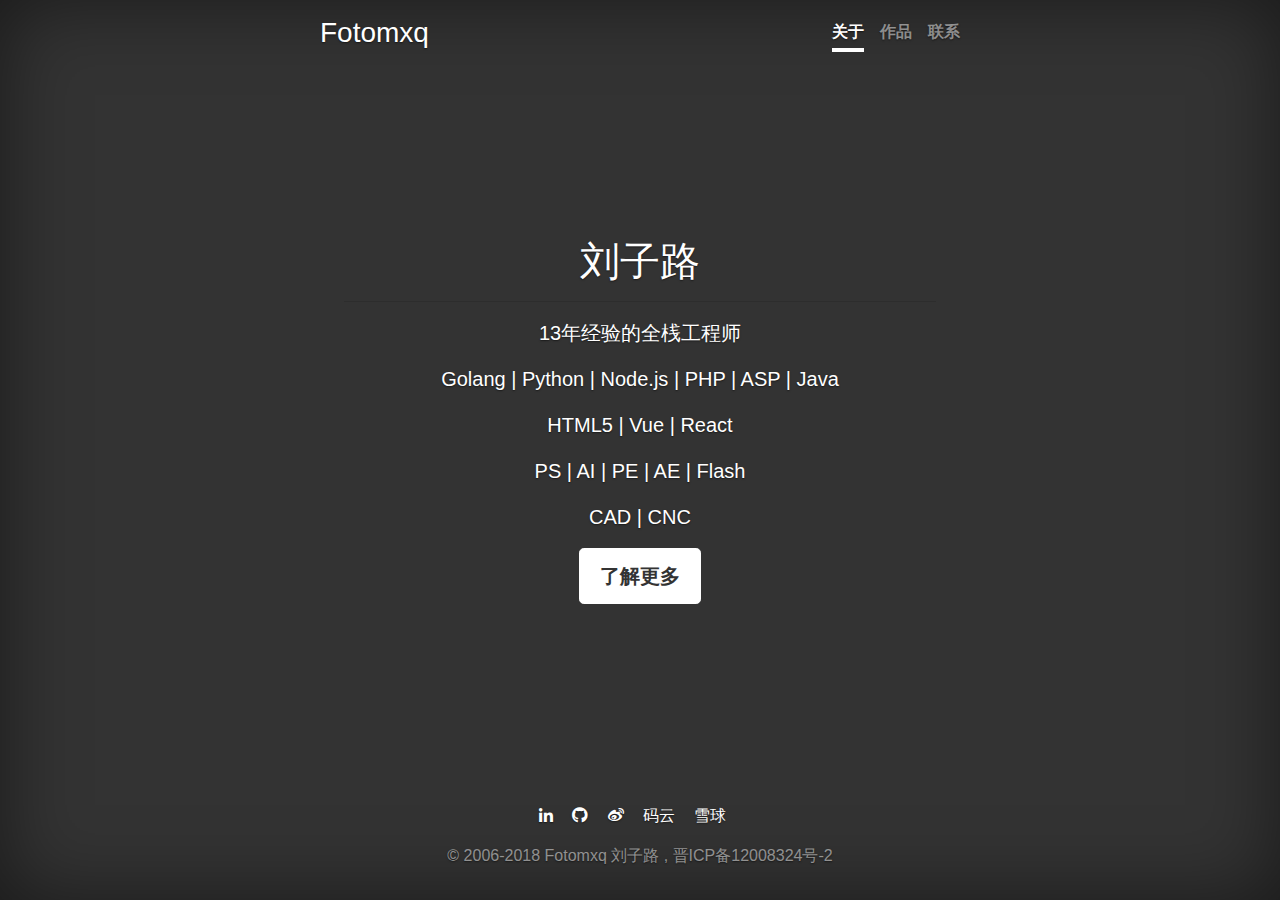
==== index.html @ d36438b3 "修正为新版本，去掉不必要的特效。" ====
<!doctype html>
<html lang="cn">

<head>
    <meta charset="utf-8">
    <meta name="viewport" content="width=device-width, initial-scale=1, shrink-to-fit=no">
    <meta name="description" content="13年经验 全桟工程师 技术 开发 golang python node php java html5 vue react ps pe cad cnc">
    <meta name="author" content="fotomxq liuzilu 刘子路">
    <link rel="icon" href="./assets/images/favicon.png">

    <title>Fotomxq</title>
    <link href="./assets/css/bootstrap.min.css" rel="stylesheet">
    <link href="./assets/vendor/fontawesome-5.3.1/css/all.min.css" rel="stylesheet">
    <link href="./assets/css/cover.css" rel="stylesheet">
</head>

<body class="text-center">

    <div class="cover-container d-flex w-100 h-100 p-3 mx-auto flex-column">
        <header class="masthead mb-auto">
            <div class="inner">
                <h3 class="masthead-brand">Fotomxq</h3>
                <nav class="nav nav-masthead justify-content-center">
                    <a class="nav-link active" href="index.html">关于</a>
                    <a class="nav-link" href="project.html">作品</a>
                    <a class="nav-link" href="contact.html">联系</a>
                </nav>
            </div>
        </header>

        <main role="main" class="inner cover">
            <h1 class="cover-heading">刘子路</h1>
            <hr>
            <p class="lead">13年经验的全桟工程师</p>
            <p class="lead">Golang | Python | Node.js | PHP | ASP | Java</p>
            <p class="lead">HTML5 | Vue | React</p>
            <p class="lead">PS | AI | PE | AE | Flash</p>
            <p class="lead">CAD | CNC</p>
            <p class="lead">
                <a href="project.html" class="btn btn-lg btn-secondary">了解更多</a>
            </p>
        </main>

        <footer class="mastfoot mt-auto">
            <div class="inner">
                <p>
                    <a href="http://www.linkedin.com/in/liuzilu/" target="_blank"><i class="fab fa-linkedin-in"></i> </a>
                    <a href="https://github.com/fotomxq" target="_blank"><i class="fab fa-github"></i></a>
                    <a href="http://blog.sina.com.cn/u/2947436261" target="_blank"><i class="fab fa-weibo"></i> </a>
                    <a href="https://gitee.com/fotomxq" target="_blank">码云</a>
                    <a href="https://xueqiu.com/u/2807504733" target="_blank">雪球 </a>
                </p>
                <p>&copy; 2006-2018 Fotomxq 刘子路 , 晋ICP备12008324号-2</p>
            </div>
        </footer>
    </div>

    <script src="./assets/vendor/jquery/jquery-3.3.1.slim.min.js"></script>
    <script src="./assets/js/bootstrap.min.js"></script>

    <script>
    </script>
</body>

</html>
---- assets/vendor/fontawesome-5.3.1/css/all.min.css ----
/*!
 * Font Awesome Free 5.3.1 by @fontawesome - https://fontawesome.com
 * License - https://fontawesome.com/license/free (Icons: CC BY 4.0, Fonts: SIL OFL 1.1, Code: MIT License)
 */
.fa,.fab,.fal,.far,.fas{-moz-osx-font-smoothing:grayscale;-webkit-font-smoothing:antialiased;display:inline-block;font-style:normal;font-variant:normal;text-rendering:auto;line-height:1}.fa-lg{font-size:1.33333em;line-height:.75em;vertical-align:-.0667em}.fa-xs{font-size:.75em}.fa-sm{font-size:.875em}.fa-1x{font-size:1em}.fa-2x{font-size:2em}.fa-3x{font-size:3em}.fa-4x{font-size:4em}.fa-5x{font-size:5em}.fa-6x{font-size:6em}.fa-7x{font-size:7em}.fa-8x{font-size:8em}.fa-9x{font-size:9em}.fa-10x{font-size:10em}.fa-fw{text-align:center;width:1.25em}.fa-ul{list-style-type:none;margin-left:2.5em;padding-left:0}.fa-ul>li{position:relative}.fa-li{left:-2em;position:absolute;text-align:center;width:2em;line-height:inherit}.fa-border{border:.08em solid #eee;border-radius:.1em;padding:.2em .25em .15em}.fa-pull-left{float:left}.fa-pull-right{float:right}.fa.fa-pull-left,.fab.fa-pull-left,.fal.fa-pull-left,.far.fa-pull-left,.fas.fa-pull-left{margin-right:.3em}.fa.fa-pull-right,.fab.fa-pull-right,.fal.fa-pull-right,.far.fa-pull-right,.fas.fa-pull-right{margin-left:.3em}.fa-spin{animation:fa-spin 2s infinite linear}.fa-pulse{animation:fa-spin 1s infinite steps(8)}@keyframes fa-spin{0%{transform:rotate(0deg)}to{transform:rotate(1turn)}}.fa-rotate-90{-ms-filter:"progid:DXImageTransform.Microsoft.BasicImage(rotation=1)";transform:rotate(90deg)}.fa-rotate-180{-ms-filter:"progid:DXImageTransform.Microsoft.BasicImage(rotation=2)";transform:rotate(180deg)}.fa-rotate-270{-ms-filter:"progid:DXImageTransform.Microsoft.BasicImage(rotation=3)";transform:rotate(270deg)}.fa-flip-horizontal{-ms-filter:"progid:DXImageTransform.Microsoft.BasicImage(rotation=0, mirror=1)";transform:scaleX(-1)}.fa-flip-vertical{transform:scaleY(-1)}.fa-flip-horizontal.fa-flip-vertical,.fa-flip-vertical{-ms-filter:"progid:DXImageTransform.Microsoft.BasicImage(rotation=2, mirror=1)"}.fa-flip-horizontal.fa-flip-vertical{transform:scale(-1)}:root .fa-flip-horizontal,:root .fa-flip-vertical,:root .fa-rotate-90,:root .fa-rotate-180,:root .fa-rotate-270{-webkit-filter:none;filter:none}.fa-stack{display:inline-block;height:2em;line-height:2em;position:relative;vertical-align:middle;width:2em}.fa-stack-1x,.fa-stack-2x{left:0;position:absolute;text-align:center;width:100%}.fa-stack-1x{line-height:inherit}.fa-stack-2x{font-size:2em}.fa-inverse{color:#fff}.fa-500px:before{content:"\f26e"}.fa-accessible-icon:before{content:"\f368"}.fa-accusoft:before{content:"\f369"}.fa-ad:before{content:"\f641"}.fa-address-book:before{content:"\f2b9"}.fa-address-card:before{content:"\f2bb"}.fa-adjust:before{content:"\f042"}.fa-adn:before{content:"\f170"}.fa-adversal:before{content:"\f36a"}.fa-affiliatetheme:before{content:"\f36b"}.fa-air-freshener:before{content:"\f5d0"}.fa-algolia:before{content:"\f36c"}.fa-align-center:before{content:"\f037"}.fa-align-justify:before{content:"\f039"}.fa-align-left:before{content:"\f036"}.fa-align-right:before{content:"\f038"}.fa-alipay:before{content:"\f642"}.fa-allergies:before{content:"\f461"}.fa-amazon:before{content:"\f270"}.fa-amazon-pay:before{content:"\f42c"}.fa-ambulance:before{content:"\f0f9"}.fa-american-sign-language-interpreting:before{content:"\f2a3"}.fa-amilia:before{content:"\f36d"}.fa-anchor:before{content:"\f13d"}.fa-android:before{content:"\f17b"}.fa-angellist:before{content:"\f209"}.fa-angle-double-down:before{content:"\f103"}.fa-angle-double-left:before{content:"\f100"}.fa-angle-double-right:before{content:"\f101"}.fa-angle-double-up:before{content:"\f102"}.fa-angle-down:before{content:"\f107"}.fa-angle-left:before{content:"\f104"}.fa-angle-right:before{content:"\f105"}.fa-angle-up:before{content:"\f106"}.fa-angry:before{content:"\f556"}.fa-angrycreative:before{content:"\f36e"}.fa-angular:before{content:"\f420"}.fa-ankh:before{content:"\f644"}.fa-app-store:before{content:"\f36f"}.fa-app-store-ios:before{content:"\f370"}.fa-apper:before{content:"\f371"}.fa-apple:before{content:"\f179"}.fa-apple-alt:before{content:"\f5d1"}.fa-apple-pay:before{content:"\f415"}.fa-archive:before{content:"\f187"}.fa-archway:before{content:"\f557"}.fa-arrow-alt-circle-down:before{content:"\f358"}.fa-arrow-alt-circle-left:before{content:"\f359"}.fa-arrow-alt-circle-right:before{content:"\f35a"}.fa-arrow-alt-circle-up:before{content:"\f35b"}.fa-arrow-circle-down:before{content:"\f0ab"}.fa-arrow-circle-left:before{content:"\f0a8"}.fa-arrow-circle-right:before{content:"\f0a9"}.fa-arrow-circle-up:before{content:"\f0aa"}.fa-arrow-down:before{content:"\f063"}.fa-arrow-left:before{content:"\f060"}.fa-arrow-right:before{content:"\f061"}.fa-arrow-up:before{content:"\f062"}.fa-arrows-alt:before{content:"\f0b2"}.fa-arrows-alt-h:before{content:"\f337"}.fa-arrows-alt-v:before{content:"\f338"}.fa-assistive-listening-systems:before{content:"\f2a2"}.fa-asterisk:before{content:"\f069"}.fa-asymmetrik:before{content:"\f372"}.fa-at:before{content:"\f1fa"}.fa-atlas:before{content:"\f558"}.fa-atom:before{content:"\f5d2"}.fa-audible:before{content:"\f373"}.fa-audio-description:before{content:"\f29e"}.fa-autoprefixer:before{content:"\f41c"}.fa-avianex:before{content:"\f374"}.fa-aviato:before{content:"\f421"}.fa-award:before{content:"\f559"}.fa-aws:before{content:"\f375"}.fa-backspace:before{content:"\f55a"}.fa-backward:before{content:"\f04a"}.fa-balance-scale:before{content:"\f24e"}.fa-ban:before{content:"\f05e"}.fa-band-aid:before{content:"\f462"}.fa-bandcamp:before{content:"\f2d5"}.fa-barcode:before{content:"\f02a"}.fa-bars:before{content:"\f0c9"}.fa-baseball-ball:before{content:"\f433"}.fa-basketball-ball:before{content:"\f434"}.fa-bath:before{content:"\f2cd"}.fa-battery-empty:before{content:"\f244"}.fa-battery-full:before{content:"\f240"}.fa-battery-half:before{content:"\f242"}.fa-battery-quarter:before{content:"\f243"}.fa-battery-three-quarters:before{content:"\f241"}.fa-bed:before{content:"\f236"}.fa-beer:before{content:"\f0fc"}.fa-behance:before{content:"\f1b4"}.fa-behance-square:before{content:"\f1b5"}.fa-bell:before{content:"\f0f3"}.fa-bell-slash:before{content:"\f1f6"}.fa-bezier-curve:before{content:"\f55b"}.fa-bible:before{content:"\f647"}.fa-bicycle:before{content:"\f206"}.fa-bimobject:before{content:"\f378"}.fa-binoculars:before{content:"\f1e5"}.fa-birthday-cake:before{content:"\f1fd"}.fa-bitbucket:before{content:"\f171"}.fa-bitcoin:before{content:"\f379"}.fa-bity:before{content:"\f37a"}.fa-black-tie:before{content:"\f27e"}.fa-blackberry:before{content:"\f37b"}.fa-blender:before{content:"\f517"}.fa-blind:before{content:"\f29d"}.fa-blogger:before{content:"\f37c"}.fa-blogger-b:before{content:"\f37d"}.fa-bluetooth:before{content:"\f293"}.fa-bluetooth-b:before{content:"\f294"}.fa-bold:before{content:"\f032"}.fa-bolt:before{content:"\f0e7"}.fa-bomb:before{content:"\f1e2"}.fa-bone:before{content:"\f5d7"}.fa-bong:before{content:"\f55c"}.fa-book:before{content:"\f02d"}.fa-book-open:before{content:"\f518"}.fa-book-reader:before{content:"\f5da"}.fa-bookmark:before{content:"\f02e"}.fa-bowling-ball:before{content:"\f436"}.fa-box:before{content:"\f466"}.fa-box-open:before{content:"\f49e"}.fa-boxes:before{content:"\f468"}.fa-braille:before{content:"\f2a1"}.fa-brain:before{content:"\f5dc"}.fa-briefcase:before{content:"\f0b1"}.fa-briefcase-medical:before{content:"\f469"}.fa-broadcast-tower:before{content:"\f519"}.fa-broom:before{content:"\f51a"}.fa-brush:before{content:"\f55d"}.fa-btc:before{content:"\f15a"}.fa-bug:before{content:"\f188"}.fa-building:before{content:"\f1ad"}.fa-bullhorn:before{content:"\f0a1"}.fa-bullseye:before{content:"\f140"}.fa-burn:before{content:"\f46a"}.fa-buromobelexperte:before{content:"\f37f"}.fa-bus:before{content:"\f207"}.fa-bus-alt:before{content:"\f55e"}.fa-business-time:before{content:"\f64a"}.fa-buysellads:before{content:"\f20d"}.fa-calculator:before{content:"\f1ec"}.fa-calendar:before{content:"\f133"}.fa-calendar-alt:before{content:"\f073"}.fa-calendar-check:before{content:"\f274"}.fa-calendar-minus:before{content:"\f272"}.fa-calendar-plus:before{content:"\f271"}.fa-calendar-times:before{content:"\f273"}.fa-camera:before{content:"\f030"}.fa-camera-retro:before{content:"\f083"}.fa-cannabis:before{content:"\f55f"}.fa-capsules:before{content:"\f46b"}.fa-car:before{content:"\f1b9"}.fa-car-alt:before{content:"\f5de"}.fa-car-battery:before{content:"\f5df"}.fa-car-crash:before{content:"\f5e1"}.fa-car-side:before{content:"\f5e4"}.fa-caret-down:before{content:"\f0d7"}.fa-caret-left:before{content:"\f0d9"}.fa-caret-right:before{content:"\f0da"}.fa-caret-square-down:before{content:"\f150"}.fa-caret-square-left:before{content:"\f191"}.fa-caret-square-right:before{content:"\f152"}.fa-caret-square-up:before{content:"\f151"}.fa-caret-up:before{content:"\f0d8"}.fa-cart-arrow-down:before{content:"\f218"}.fa-cart-plus:before{content:"\f217"}.fa-cc-amazon-pay:before{content:"\f42d"}.fa-cc-amex:before{content:"\f1f3"}.fa-cc-apple-pay:before{content:"\f416"}.fa-cc-diners-club:before{content:"\f24c"}.fa-cc-discover:before{content:"\f1f2"}.fa-cc-jcb:before{content:"\f24b"}.fa-cc-mastercard:before{content:"\f1f1"}.fa-cc-paypal:before{content:"\f1f4"}.fa-cc-stripe:before{content:"\f1f5"}.fa-cc-visa:before{content:"\f1f0"}.fa-centercode:before{content:"\f380"}.fa-certificate:before{content:"\f0a3"}.fa-chalkboard:before{content:"\f51b"}.fa-chalkboard-teacher:before{content:"\f51c"}.fa-charging-station:before{content:"\f5e7"}.fa-chart-area:before{content:"\f1fe"}.fa-chart-bar:before{content:"\f080"}.fa-chart-line:before{content:"\f201"}.fa-chart-pie:before{content:"\f200"}.fa-check:before{content:"\f00c"}.fa-check-circle:before{content:"\f058"}.fa-check-double:before{content:"\f560"}.fa-check-square:before{content:"\f14a"}.fa-chess:before{content:"\f439"}.fa-chess-bishop:before{content:"\f43a"}.fa-chess-board:before{content:"\f43c"}.fa-chess-king:before{content:"\f43f"}.fa-chess-knight:before{content:"\f441"}.fa-chess-pawn:before{content:"\f443"}.fa-chess-queen:before{content:"\f445"}.fa-chess-rook:before{content:"\f447"}.fa-chevron-circle-down:before{content:"\f13a"}.fa-chevron-circle-left:before{content:"\f137"}.fa-chevron-circle-right:before{content:"\f138"}.fa-chevron-circle-up:before{content:"\f139"}.fa-chevron-down:before{content:"\f078"}.fa-chevron-left:before{content:"\f053"}.fa-chevron-right:before{content:"\f054"}.fa-chevron-up:before{content:"\f077"}.fa-child:before{content:"\f1ae"}.fa-chrome:before{content:"\f268"}.fa-church:before{content:"\f51d"}.fa-circle:before{content:"\f111"}.fa-circle-notch:before{content:"\f1ce"}.fa-city:before{content:"\f64f"}.fa-clipboard:before{content:"\f328"}.fa-clipboard-check:before{content:"\f46c"}.fa-clipboard-list:before{content:"\f46d"}.fa-clock:before{content:"\f017"}.fa-clone:before{content:"\f24d"}.fa-closed-captioning:before{content:"\f20a"}.fa-cloud:before{content:"\f0c2"}.fa-cloud-download-alt:before{content:"\f381"}.fa-cloud-upload-alt:before{content:"\f382"}.fa-cloudscale:before{content:"\f383"}.fa-cloudsmith:before{content:"\f384"}.fa-cloudversify:before{content:"\f385"}.fa-cocktail:before{content:"\f561"}.fa-code:before{content:"\f121"}.fa-code-branch:before{content:"\f126"}.fa-codepen:before{content:"\f1cb"}.fa-codiepie:before{content:"\f284"}.fa-coffee:before{content:"\f0f4"}.fa-cog:before{content:"\f013"}.fa-cogs:before{content:"\f085"}.fa-coins:before{content:"\f51e"}.fa-columns:before{content:"\f0db"}.fa-comment:before{content:"\f075"}.fa-comment-alt:before{content:"\f27a"}.fa-comment-dollar:before{content:"\f651"}.fa-comment-dots:before{content:"\f4ad"}.fa-comment-slash:before{content:"\f4b3"}.fa-comments:before{content:"\f086"}.fa-comments-dollar:before{content:"\f653"}.fa-compact-disc:before{content:"\f51f"}.fa-compass:before{content:"\f14e"}.fa-compress:before{content:"\f066"}.fa-concierge-bell:before{content:"\f562"}.fa-connectdevelop:before{content:"\f20e"}.fa-contao:before{content:"\f26d"}.fa-cookie:before{content:"\f563"}.fa-cookie-bite:before{content:"\f564"}.fa-copy:before{content:"\f0c5"}.fa-copyright:before{content:"\f1f9"}.fa-couch:before{content:"\f4b8"}.fa-cpanel:before{content:"\f388"}.fa-creative-commons:before{content:"\f25e"}.fa-creative-commons-by:before{content:"\f4e7"}.fa-creative-commons-nc:before{content:"\f4e8"}.fa-creative-commons-nc-eu:before{content:"\f4e9"}.fa-creative-commons-nc-jp:before{content:"\f4ea"}.fa-creative-commons-nd:before{content:"\f4eb"}.fa-creative-commons-pd:before{content:"\f4ec"}.fa-creative-commons-pd-alt:before{content:"\f4ed"}.fa-creative-commons-remix:before{content:"\f4ee"}.fa-creative-commons-sa:before{content:"\f4ef"}.fa-creative-commons-sampling:before{content:"\f4f0"}.fa-creative-commons-sampling-plus:before{content:"\f4f1"}.fa-creative-commons-share:before{content:"\f4f2"}.fa-credit-card:before{content:"\f09d"}.fa-crop:before{content:"\f125"}.fa-crop-alt:before{content:"\f565"}.fa-cross:before{content:"\f654"}.fa-crosshairs:before{content:"\f05b"}.fa-crow:before{content:"\f520"}.fa-crown:before{content:"\f521"}.fa-css3:before{content:"\f13c"}.fa-css3-alt:before{content:"\f38b"}.fa-cube:before{content:"\f1b2"}.fa-cubes:before{content:"\f1b3"}.fa-cut:before{content:"\f0c4"}.fa-cuttlefish:before{content:"\f38c"}.fa-d-and-d:before{content:"\f38d"}.fa-dashcube:before{content:"\f210"}.fa-database:before{content:"\f1c0"}.fa-deaf:before{content:"\f2a4"}.fa-delicious:before{content:"\f1a5"}.fa-deploydog:before{content:"\f38e"}.fa-deskpro:before{content:"\f38f"}.fa-desktop:before{content:"\f108"}.fa-deviantart:before{content:"\f1bd"}.fa-dharmachakra:before{content:"\f655"}.fa-diagnoses:before{content:"\f470"}.fa-dice:before{content:"\f522"}.fa-dice-five:before{content:"\f523"}.fa-dice-four:before{content:"\f524"}.fa-dice-one:before{content:"\f525"}.fa-dice-six:before{content:"\f526"}.fa-dice-three:before{content:"\f527"}.fa-dice-two:before{content:"\f528"}.fa-digg:before{content:"\f1a6"}.fa-digital-ocean:before{content:"\f391"}.fa-digital-tachograph:before{content:"\f566"}.fa-directions:before{content:"\f5eb"}.fa-discord:before{content:"\f392"}.fa-discourse:before{content:"\f393"}.fa-divide:before{content:"\f529"}.fa-dizzy:before{content:"\f567"}.fa-dna:before{content:"\f471"}.fa-dochub:before{content:"\f394"}.fa-docker:before{content:"\f395"}.fa-dollar-sign:before{content:"\f155"}.fa-dolly:before{content:"\f472"}.fa-dolly-flatbed:before{content:"\f474"}.fa-donate:before{content:"\f4b9"}.fa-door-closed:before{content:"\f52a"}.fa-door-open:before{content:"\f52b"}.fa-dot-circle:before{content:"\f192"}.fa-dove:before{content:"\f4ba"}.fa-download:before{content:"\f019"}.fa-draft2digital:before{content:"\f396"}.fa-drafting-compass:before{content:"\f568"}.fa-draw-polygon:before{content:"\f5ee"}.fa-dribbble:before{content:"\f17d"}.fa-dribbble-square:before{content:"\f397"}.fa-dropbox:before{content:"\f16b"}.fa-drum:before{content:"\f569"}.fa-drum-steelpan:before{content:"\f56a"}.fa-drupal:before{content:"\f1a9"}.fa-dumbbell:before{content:"\f44b"}.fa-dyalog:before{content:"\f399"}.fa-earlybirds:before{content:"\f39a"}.fa-ebay:before{content:"\f4f4"}.fa-edge:before{content:"\f282"}.fa-edit:before{content:"\f044"}.fa-eject:before{content:"\f052"}.fa-elementor:before{content:"\f430"}.fa-ellipsis-h:before{content:"\f141"}.fa-ellipsis-v:before{content:"\f142"}.fa-ello:before{content:"\f5f1"}.fa-ember:before{content:"\f423"}.fa-empire:before{content:"\f1d1"}.fa-envelope:before{content:"\f0e0"}.fa-envelope-open:before{content:"\f2b6"}.fa-envelope-open-text:before{content:"\f658"}.fa-envelope-square:before{content:"\f199"}.fa-envira:before{content:"\f299"}.fa-equals:before{content:"\f52c"}.fa-eraser:before{content:"\f12d"}.fa-erlang:before{content:"\f39d"}.fa-ethereum:before{content:"\f42e"}.fa-etsy:before{content:"\f2d7"}.fa-euro-sign:before{content:"\f153"}.fa-exchange-alt:before{content:"\f362"}.fa-exclamation:before{content:"\f12a"}.fa-exclamation-circle:before{content:"\f06a"}.fa-exclamation-triangle:before{content:"\f071"}.fa-expand:before{content:"\f065"}.fa-expand-arrows-alt:before{content:"\f31e"}.fa-expeditedssl:before{content:"\f23e"}.fa-external-link-alt:before{content:"\f35d"}.fa-external-link-square-alt:before{content:"\f360"}.fa-eye:before{content:"\f06e"}.fa-eye-dropper:before{content:"\f1fb"}.fa-eye-slash:before{content:"\f070"}.fa-facebook:before{content:"\f09a"}.fa-facebook-f:before{content:"\f39e"}.fa-facebook-messenger:before{content:"\f39f"}.fa-facebook-square:before{content:"\f082"}.fa-fast-backward:before{content:"\f049"}.fa-fast-forward:before{content:"\f050"}.fa-fax:before{content:"\f1ac"}.fa-feather:before{content:"\f52d"}.fa-feather-alt:before{content:"\f56b"}.fa-female:before{content:"\f182"}.fa-fighter-jet:before{content:"\f0fb"}.fa-file:before{content:"\f15b"}.fa-file-alt:before{content:"\f15c"}.fa-file-archive:before{content:"\f1c6"}.fa-file-audio:before{content:"\f1c7"}.fa-file-code:before{content:"\f1c9"}.fa-file-contract:before{content:"\f56c"}.fa-file-download:before{content:"\f56d"}.fa-file-excel:before{content:"\f1c3"}.fa-file-export:before{content:"\f56e"}.fa-file-image:before{content:"\f1c5"}.fa-file-import:before{content:"\f56f"}.fa-file-invoice:before{content:"\f570"}.fa-file-invoice-dollar:before{content:"\f571"}.fa-file-medical:before{content:"\f477"}.fa-file-medical-alt:before{content:"\f478"}.fa-file-pdf:before{content:"\f1c1"}.fa-file-powerpoint:before{content:"\f1c4"}.fa-file-prescription:before{content:"\f572"}.fa-file-signature:before{content:"\f573"}.fa-file-upload:before{content:"\f574"}.fa-file-video:before{content:"\f1c8"}.fa-file-word:before{content:"\f1c2"}.fa-fill:before{content:"\f575"}.fa-fill-drip:before{content:"\f576"}.fa-film:before{content:"\f008"}.fa-filter:before{content:"\f0b0"}.fa-fingerprint:before{content:"\f577"}.fa-fire:before{content:"\f06d"}.fa-fire-extinguisher:before{content:"\f134"}.fa-firefox:before{content:"\f269"}.fa-first-aid:before{content:"\f479"}.fa-first-order:before{content:"\f2b0"}.fa-first-order-alt:before{content:"\f50a"}.fa-firstdraft:before{content:"\f3a1"}.fa-fish:before{content:"\f578"}.fa-flag:before{content:"\f024"}.fa-flag-checkered:before{content:"\f11e"}.fa-flask:before{content:"\f0c3"}.fa-flickr:before{content:"\f16e"}.fa-flipboard:before{content:"\f44d"}.fa-flushed:before{content:"\f579"}.fa-fly:before{content:"\f417"}.fa-folder:before{content:"\f07b"}.fa-folder-minus:before{content:"\f65d"}.fa-folder-open:before{content:"\f07c"}.fa-folder-plus:before{content:"\f65e"}.fa-font:before{content:"\f031"}.fa-font-awesome:before{content:"\f2b4"}.fa-font-awesome-alt:before{content:"\f35c"}.fa-font-awesome-flag:before{content:"\f425"}.fa-font-awesome-logo-full:before{content:"\f4e6"}.fa-fonticons:before{content:"\f280"}.fa-fonticons-fi:before{content:"\f3a2"}.fa-football-ball:before{content:"\f44e"}.fa-fort-awesome:before{content:"\f286"}.fa-fort-awesome-alt:before{content:"\f3a3"}.fa-forumbee:before{content:"\f211"}.fa-forward:before{content:"\f04e"}.fa-foursquare:before{content:"\f180"}.fa-free-code-camp:before{content:"\f2c5"}.fa-freebsd:before{content:"\f3a4"}.fa-frog:before{content:"\f52e"}.fa-frown:before{content:"\f119"}.fa-frown-open:before{content:"\f57a"}.fa-fulcrum:before{content:"\f50b"}.fa-funnel-dollar:before{content:"\f662"}.fa-futbol:before{content:"\f1e3"}.fa-galactic-republic:before{content:"\f50c"}.fa-galactic-senate:before{content:"\f50d"}.fa-gamepad:before{content:"\f11b"}.fa-gas-pump:before{content:"\f52f"}.fa-gavel:before{content:"\f0e3"}.fa-gem:before{content:"\f3a5"}.fa-genderless:before{content:"\f22d"}.fa-get-pocket:before{content:"\f265"}.fa-gg:before{content:"\f260"}.fa-gg-circle:before{content:"\f261"}.fa-gift:before{content:"\f06b"}.fa-git:before{content:"\f1d3"}.fa-git-square:before{content:"\f1d2"}.fa-github:before{content:"\f09b"}.fa-github-alt:before{content:"\f113"}.fa-github-square:before{content:"\f092"}.fa-gitkraken:before{content:"\f3a6"}.fa-gitlab:before{content:"\f296"}.fa-gitter:before{content:"\f426"}.fa-glass-martini:before{content:"\f000"}.fa-glass-martini-alt:before{content:"\f57b"}.fa-glasses:before{content:"\f530"}.fa-glide:before{content:"\f2a5"}.fa-glide-g:before{content:"\f2a6"}.fa-globe:before{content:"\f0ac"}.fa-globe-africa:before{content:"\f57c"}.fa-globe-americas:before{content:"\f57d"}.fa-globe-asia:before{content:"\f57e"}.fa-gofore:before{content:"\f3a7"}.fa-golf-ball:before{content:"\f450"}.fa-goodreads:before{content:"\f3a8"}.fa-goodreads-g:before{content:"\f3a9"}.fa-google:before{content:"\f1a0"}.fa-google-drive:before{content:"\f3aa"}.fa-google-play:before{content:"\f3ab"}.fa-google-plus:before{content:"\f2b3"}.fa-google-plus-g:before{content:"\f0d5"}.fa-google-plus-square:before{content:"\f0d4"}.fa-google-wallet:before{content:"\f1ee"}.fa-gopuram:before{content:"\f664"}.fa-graduation-cap:before{content:"\f19d"}.fa-gratipay:before{content:"\f184"}.fa-grav:before{content:"\f2d6"}.fa-greater-than:before{content:"\f531"}.fa-greater-than-equal:before{content:"\f532"}.fa-grimace:before{content:"\f57f"}.fa-grin:before{content:"\f580"}.fa-grin-alt:before{content:"\f581"}.fa-grin-beam:before{content:"\f582"}.fa-grin-beam-sweat:before{content:"\f583"}.fa-grin-hearts:before{content:"\f584"}.fa-grin-squint:before{content:"\f585"}.fa-grin-squint-tears:before{content:"\f586"}.fa-grin-stars:before{content:"\f587"}.fa-grin-tears:before{content:"\f588"}.fa-grin-tongue:before{content:"\f589"}.fa-grin-tongue-squint:before{content:"\f58a"}.fa-grin-tongue-wink:before{content:"\f58b"}.fa-grin-wink:before{content:"\f58c"}.fa-grip-horizontal:before{content:"\f58d"}.fa-grip-vertical:before{content:"\f58e"}.fa-gripfire:before{content:"\f3ac"}.fa-grunt:before{content:"\f3ad"}.fa-gulp:before{content:"\f3ae"}.fa-h-square:before{content:"\f0fd"}.fa-hacker-news:before{content:"\f1d4"}.fa-hacker-news-square:before{content:"\f3af"}.fa-hackerrank:before{content:"\f5f7"}.fa-hamsa:before{content:"\f665"}.fa-hand-holding:before{content:"\f4bd"}.fa-hand-holding-heart:before{content:"\f4be"}.fa-hand-holding-usd:before{content:"\f4c0"}.fa-hand-lizard:before{content:"\f258"}.fa-hand-paper:before{content:"\f256"}.fa-hand-peace:before{content:"\f25b"}.fa-hand-point-down:before{content:"\f0a7"}.fa-hand-point-left:before{content:"\f0a5"}.fa-hand-point-right:before{content:"\f0a4"}.fa-hand-point-up:before{content:"\f0a6"}.fa-hand-pointer:before{content:"\f25a"}.fa-hand-rock:before{content:"\f255"}.fa-hand-scissors:before{content:"\f257"}.fa-hand-spock:before{content:"\f259"}.fa-hands:before{content:"\f4c2"}.fa-hands-helping:before{content:"\f4c4"}.fa-handshake:before{content:"\f2b5"}.fa-hashtag:before{content:"\f292"}.fa-haykal:before{content:"\f666"}.fa-hdd:before{content:"\f0a0"}.fa-heading:before{content:"\f1dc"}.fa-headphones:before{content:"\f025"}.fa-headphones-alt:before{content:"\f58f"}.fa-headset:before{content:"\f590"}.fa-heart:before{content:"\f004"}.fa-heartbeat:before{content:"\f21e"}.fa-helicopter:before{content:"\f533"}.fa-highlighter:before{content:"\f591"}.fa-hips:before{content:"\f452"}.fa-hire-a-helper:before{content:"\f3b0"}.fa-history:before{content:"\f1da"}.fa-hockey-puck:before{content:"\f453"}.fa-home:before{content:"\f015"}.fa-hooli:before{content:"\f427"}.fa-hornbill:before{content:"\f592"}.fa-hospital:before{content:"\f0f8"}.fa-hospital-alt:before{content:"\f47d"}.fa-hospital-symbol:before{content:"\f47e"}.fa-hot-tub:before{content:"\f593"}.fa-hotel:before{content:"\f594"}.fa-hotjar:before{content:"\f3b1"}.fa-hourglass:before{content:"\f254"}.fa-hourglass-end:before{content:"\f253"}.fa-hourglass-half:before{content:"\f252"}.fa-hourglass-start:before{content:"\f251"}.fa-houzz:before{content:"\f27c"}.fa-html5:before{content:"\f13b"}.fa-hubspot:before{content:"\f3b2"}.fa-i-cursor:before{content:"\f246"}.fa-id-badge:before{content:"\f2c1"}.fa-id-card:before{content:"\f2c2"}.fa-id-card-alt:before{content:"\f47f"}.fa-image:before{content:"\f03e"}.fa-images:before{content:"\f302"}.fa-imdb:before{content:"\f2d8"}.fa-inbox:before{content:"\f01c"}.fa-indent:before{content:"\f03c"}.fa-industry:before{content:"\f275"}.fa-infinity:before{content:"\f534"}.fa-info:before{content:"\f129"}.fa-info-circle:before{content:"\f05a"}.fa-instagram:before{content:"\f16d"}.fa-internet-explorer:before{content:"\f26b"}.fa-ioxhost:before{content:"\f208"}.fa-italic:before{content:"\f033"}.fa-itunes:before{content:"\f3b4"}.fa-itunes-note:before{content:"\f3b5"}.fa-java:before{content:"\f4e4"}.fa-jedi:before{content:"\f669"}.fa-jedi-order:before{content:"\f50e"}.fa-jenkins:before{content:"\f3b6"}.fa-joget:before{content:"\f3b7"}.fa-joint:before{content:"\f595"}.fa-joomla:before{content:"\f1aa"}.fa-journal-whills:before{content:"\f66a"}.fa-js:before{content:"\f3b8"}.fa-js-square:before{content:"\f3b9"}.fa-jsfiddle:before{content:"\f1cc"}.fa-kaaba:before{content:"\f66b"}.fa-kaggle:before{content:"\f5fa"}.fa-key:before{content:"\f084"}.fa-keybase:before{content:"\f4f5"}.fa-keyboard:before{content:"\f11c"}.fa-keycdn:before{content:"\f3ba"}.fa-khanda:before{content:"\f66d"}.fa-kickstarter:before{content:"\f3bb"}.fa-kickstarter-k:before{content:"\f3bc"}.fa-kiss:before{content:"\f596"}.fa-kiss-beam:before{content:"\f597"}.fa-kiss-wink-heart:before{content:"\f598"}.fa-kiwi-bird:before{content:"\f535"}.fa-korvue:before{content:"\f42f"}.fa-landmark:before{content:"\f66f"}.fa-language:before{content:"\f1ab"}.fa-laptop:before{content:"\f109"}.fa-laptop-code:before{content:"\f5fc"}.fa-laravel:before{content:"\f3bd"}.fa-lastfm:before{content:"\f202"}.fa-lastfm-square:before{content:"\f203"}.fa-laugh:before{content:"\f599"}.fa-laugh-beam:before{content:"\f59a"}.fa-laugh-squint:before{content:"\f59b"}.fa-laugh-wink:before{content:"\f59c"}.fa-layer-group:before{content:"\f5fd"}.fa-leaf:before{content:"\f06c"}.fa-leanpub:before{content:"\f212"}.fa-lemon:before{content:"\f094"}.fa-less:before{content:"\f41d"}.fa-less-than:before{content:"\f536"}.fa-less-than-equal:before{content:"\f537"}.fa-level-down-alt:before{content:"\f3be"}.fa-level-up-alt:before{content:"\f3bf"}.fa-life-ring:before{content:"\f1cd"}.fa-lightbulb:before{content:"\f0eb"}.fa-line:before{content:"\f3c0"}.fa-link:before{content:"\f0c1"}.fa-linkedin:before{content:"\f08c"}.fa-linkedin-in:before{content:"\f0e1"}.fa-linode:before{content:"\f2b8"}.fa-linux:before{content:"\f17c"}.fa-lira-sign:before{content:"\f195"}.fa-list:before{content:"\f03a"}.fa-list-alt:before{content:"\f022"}.fa-list-ol:before{content:"\f0cb"}.fa-list-ul:before{content:"\f0ca"}.fa-location-arrow:before{content:"\f124"}.fa-lock:before{content:"\f023"}.fa-lock-open:before{content:"\f3c1"}.fa-long-arrow-alt-down:before{content:"\f309"}.fa-long-arrow-alt-left:before{content:"\f30a"}.fa-long-arrow-alt-right:before{content:"\f30b"}.fa-long-arrow-alt-up:before{content:"\f30c"}.fa-low-vision:before{content:"\f2a8"}.fa-luggage-cart:before{content:"\f59d"}.fa-lyft:before{content:"\f3c3"}.fa-magento:before{content:"\f3c4"}.fa-magic:before{content:"\f0d0"}.fa-magnet:before{content:"\f076"}.fa-mail-bulk:before{content:"\f674"}.fa-mailchimp:before{content:"\f59e"}.fa-male:before{content:"\f183"}.fa-mandalorian:before{content:"\f50f"}.fa-map:before{content:"\f279"}.fa-map-marked:before{content:"\f59f"}.fa-map-marked-alt:before{content:"\f5a0"}.fa-map-marker:before{content:"\f041"}.fa-map-marker-alt:before{content:"\f3c5"}.fa-map-pin:before{content:"\f276"}.fa-map-signs:before{content:"\f277"}.fa-markdown:before{content:"\f60f"}.fa-marker:before{content:"\f5a1"}.fa-mars:before{content:"\f222"}.fa-mars-double:before{content:"\f227"}.fa-mars-stroke:before{content:"\f229"}.fa-mars-stroke-h:before{content:"\f22b"}.fa-mars-stroke-v:before{content:"\f22a"}.fa-mastodon:before{content:"\f4f6"}.fa-maxcdn:before{content:"\f136"}.fa-medal:before{content:"\f5a2"}.fa-medapps:before{content:"\f3c6"}.fa-medium:before{content:"\f23a"}.fa-medium-m:before{content:"\f3c7"}.fa-medkit:before{content:"\f0fa"}.fa-medrt:before{content:"\f3c8"}.fa-meetup:before{content:"\f2e0"}.fa-megaport:before{content:"\f5a3"}.fa-meh:before{content:"\f11a"}.fa-meh-blank:before{content:"\f5a4"}.fa-meh-rolling-eyes:before{content:"\f5a5"}.fa-memory:before{content:"\f538"}.fa-menorah:before{content:"\f676"}.fa-mercury:before{content:"\f223"}.fa-microchip:before{content:"\f2db"}.fa-microphone:before{content:"\f130"}.fa-microphone-alt:before{content:"\f3c9"}.fa-microphone-alt-slash:before{content:"\f539"}.fa-microphone-slash:before{content:"\f131"}.fa-microscope:before{content:"\f610"}.fa-microsoft:before{content:"\f3ca"}.fa-minus:before{content:"\f068"}.fa-minus-circle:before{content:"\f056"}.fa-minus-square:before{content:"\f146"}.fa-mix:before{content:"\f3cb"}.fa-mixcloud:before{content:"\f289"}.fa-mizuni:before{content:"\f3cc"}.fa-mobile:before{content:"\f10b"}.fa-mobile-alt:before{content:"\f3cd"}.fa-modx:before{content:"\f285"}.fa-monero:before{content:"\f3d0"}.fa-money-bill:before{content:"\f0d6"}.fa-money-bill-alt:before{content:"\f3d1"}.fa-money-bill-wave:before{content:"\f53a"}.fa-money-bill-wave-alt:before{content:"\f53b"}.fa-money-check:before{content:"\f53c"}.fa-money-check-alt:before{content:"\f53d"}.fa-monument:before{content:"\f5a6"}.fa-moon:before{content:"\f186"}.fa-mortar-pestle:before{content:"\f5a7"}.fa-mosque:before{content:"\f678"}.fa-motorcycle:before{content:"\f21c"}.fa-mouse-pointer:before{content:"\f245"}.fa-music:before{content:"\f001"}.fa-napster:before{content:"\f3d2"}.fa-neos:before{content:"\f612"}.fa-neuter:before{content:"\f22c"}.fa-newspaper:before{content:"\f1ea"}.fa-nimblr:before{content:"\f5a8"}.fa-nintendo-switch:before{content:"\f418"}.fa-node:before{content:"\f419"}.fa-node-js:before{content:"\f3d3"}.fa-not-equal:before{content:"\f53e"}.fa-notes-medical:before{content:"\f481"}.fa-npm:before{content:"\f3d4"}.fa-ns8:before{content:"\f3d5"}.fa-nutritionix:before{content:"\f3d6"}.fa-object-group:before{content:"\f247"}.fa-object-ungroup:before{content:"\f248"}.fa-odnoklassniki:before{content:"\f263"}.fa-odnoklassniki-square:before{content:"\f264"}.fa-oil-can:before{content:"\f613"}.fa-old-republic:before{content:"\f510"}.fa-om:before{content:"\f679"}.fa-opencart:before{content:"\f23d"}.fa-openid:before{content:"\f19b"}.fa-opera:before{content:"\f26a"}.fa-optin-monster:before{content:"\f23c"}.fa-osi:before{content:"\f41a"}.fa-outdent:before{content:"\f03b"}.fa-page4:before{content:"\f3d7"}.fa-pagelines:before{content:"\f18c"}.fa-paint-brush:before{content:"\f1fc"}.fa-paint-roller:before{content:"\f5aa"}.fa-palette:before{content:"\f53f"}.fa-palfed:before{content:"\f3d8"}.fa-pallet:before{content:"\f482"}.fa-paper-plane:before{content:"\f1d8"}.fa-paperclip:before{content:"\f0c6"}.fa-parachute-box:before{content:"\f4cd"}.fa-paragraph:before{content:"\f1dd"}.fa-parking:before{content:"\f540"}.fa-passport:before{content:"\f5ab"}.fa-pastafarianism:before{content:"\f67b"}.fa-paste:before{content:"\f0ea"}.fa-patreon:before{content:"\f3d9"}.fa-pause:before{content:"\f04c"}.fa-pause-circle:before{content:"\f28b"}.fa-paw:before{content:"\f1b0"}.fa-paypal:before{content:"\f1ed"}.fa-peace:before{content:"\f67c"}.fa-pen:before{content:"\f304"}.fa-pen-alt:before{content:"\f305"}.fa-pen-fancy:before{content:"\f5ac"}.fa-pen-nib:before{content:"\f5ad"}.fa-pen-square:before{content:"\f14b"}.fa-pencil-alt:before{content:"\f303"}.fa-pencil-ruler:before{content:"\f5ae"}.fa-people-carry:before{content:"\f4ce"}.fa-percent:before{content:"\f295"}.fa-percentage:before{content:"\f541"}.fa-periscope:before{content:"\f3da"}.fa-phabricator:before{content:"\f3db"}.fa-phoenix-framework:before{content:"\f3dc"}.fa-phoenix-squadron:before{content:"\f511"}.fa-phone:before{content:"\f095"}.fa-phone-slash:before{content:"\f3dd"}.fa-phone-square:before{content:"\f098"}.fa-phone-volume:before{content:"\f2a0"}.fa-php:before{content:"\f457"}.fa-pied-piper:before{content:"\f2ae"}.fa-pied-piper-alt:before{content:"\f1a8"}.fa-pied-piper-hat:before{content:"\f4e5"}.fa-pied-piper-pp:before{content:"\f1a7"}.fa-piggy-bank:before{content:"\f4d3"}.fa-pills:before{content:"\f484"}.fa-pinterest:before{content:"\f0d2"}.fa-pinterest-p:before{content:"\f231"}.fa-pinterest-square:before{content:"\f0d3"}.fa-place-of-worship:before{content:"\f67f"}.fa-plane:before{content:"\f072"}.fa-plane-arrival:before{content:"\f5af"}.fa-plane-departure:before{content:"\f5b0"}.fa-play:before{content:"\f04b"}.fa-play-circle:before{content:"\f144"}.fa-playstation:before{content:"\f3df"}.fa-plug:before{content:"\f1e6"}.fa-plus:before{content:"\f067"}.fa-plus-circle:before{content:"\f055"}.fa-plus-square:before{content:"\f0fe"}.fa-podcast:before{content:"\f2ce"}.fa-poll:before{content:"\f681"}.fa-poll-h:before{content:"\f682"}.fa-poo:before{content:"\f2fe"}.fa-poop:before{content:"\f619"}.fa-portrait:before{content:"\f3e0"}.fa-pound-sign:before{content:"\f154"}.fa-power-off:before{content:"\f011"}.fa-pray:before{content:"\f683"}.fa-praying-hands:before{content:"\f684"}.fa-prescription:before{content:"\f5b1"}.fa-prescription-bottle:before{content:"\f485"}.fa-prescription-bottle-alt:before{content:"\f486"}.fa-print:before{content:"\f02f"}.fa-procedures:before{content:"\f487"}.fa-product-hunt:before{content:"\f288"}.fa-project-diagram:before{content:"\f542"}.fa-pushed:before{content:"\f3e1"}.fa-puzzle-piece:before{content:"\f12e"}.fa-python:before{content:"\f3e2"}.fa-qq:before{content:"\f1d6"}.fa-qrcode:before{content:"\f029"}.fa-question:before{content:"\f128"}.fa-question-circle:before{content:"\f059"}.fa-quidditch:before{content:"\f458"}.fa-quinscape:before{content:"\f459"}.fa-quora:before{content:"\f2c4"}.fa-quote-left:before{content:"\f10d"}.fa-quote-right:before{content:"\f10e"}.fa-quran:before{content:"\f687"}.fa-r-project:before{content:"\f4f7"}.fa-random:before{content:"\f074"}.fa-ravelry:before{content:"\f2d9"}.fa-react:before{content:"\f41b"}.fa-readme:before{content:"\f4d5"}.fa-rebel:before{content:"\f1d0"}.fa-receipt:before{content:"\f543"}.fa-recycle:before{content:"\f1b8"}.fa-red-river:before{content:"\f3e3"}.fa-reddit:before{content:"\f1a1"}.fa-reddit-alien:before{content:"\f281"}.fa-reddit-square:before{content:"\f1a2"}.fa-redo:before{content:"\f01e"}.fa-redo-alt:before{content:"\f2f9"}.fa-registered:before{content:"\f25d"}.fa-rendact:before{content:"\f3e4"}.fa-renren:before{content:"\f18b"}.fa-reply:before{content:"\f3e5"}.fa-reply-all:before{content:"\f122"}.fa-replyd:before{content:"\f3e6"}.fa-researchgate:before{content:"\f4f8"}.fa-resolving:before{content:"\f3e7"}.fa-retweet:before{content:"\f079"}.fa-rev:before{content:"\f5b2"}.fa-ribbon:before{content:"\f4d6"}.fa-road:before{content:"\f018"}.fa-robot:before{content:"\f544"}.fa-rocket:before{content:"\f135"}.fa-rocketchat:before{content:"\f3e8"}.fa-rockrms:before{content:"\f3e9"}.fa-route:before{content:"\f4d7"}.fa-rss:before{content:"\f09e"}.fa-rss-square:before{content:"\f143"}.fa-ruble-sign:before{content:"\f158"}.fa-ruler:before{content:"\f545"}.fa-ruler-combined:before{content:"\f546"}.fa-ruler-horizontal:before{content:"\f547"}.fa-ruler-vertical:before{content:"\f548"}.fa-rupee-sign:before{content:"\f156"}.fa-sad-cry:before{content:"\f5b3"}.fa-sad-tear:before{content:"\f5b4"}.fa-safari:before{content:"\f267"}.fa-sass:before{content:"\f41e"}.fa-save:before{content:"\f0c7"}.fa-schlix:before{content:"\f3ea"}.fa-school:before{content:"\f549"}.fa-screwdriver:before{content:"\f54a"}.fa-scribd:before{content:"\f28a"}.fa-search:before{content:"\f002"}.fa-search-dollar:before{content:"\f688"}.fa-search-location:before{content:"\f689"}.fa-search-minus:before{content:"\f010"}.fa-search-plus:before{content:"\f00e"}.fa-searchengin:before{content:"\f3eb"}.fa-seedling:before{content:"\f4d8"}.fa-sellcast:before{content:"\f2da"}.fa-sellsy:before{content:"\f213"}.fa-server:before{content:"\f233"}.fa-servicestack:before{content:"\f3ec"}.fa-shapes:before{content:"\f61f"}.fa-share:before{content:"\f064"}.fa-share-alt:before{content:"\f1e0"}.fa-share-alt-square:before{content:"\f1e1"}.fa-share-square:before{content:"\f14d"}.fa-shekel-sign:before{content:"\f20b"}.fa-shield-alt:before{content:"\f3ed"}.fa-ship:before{content:"\f21a"}.fa-shipping-fast:before{content:"\f48b"}.fa-shirtsinbulk:before{content:"\f214"}.fa-shoe-prints:before{content:"\f54b"}.fa-shopping-bag:before{content:"\f290"}.fa-shopping-basket:before{content:"\f291"}.fa-shopping-cart:before{content:"\f07a"}.fa-shopware:before{content:"\f5b5"}.fa-shower:before{content:"\f2cc"}.fa-shuttle-van:before{content:"\f5b6"}.fa-sign:before{content:"\f4d9"}.fa-sign-in-alt:before{content:"\f2f6"}.fa-sign-language:before{content:"\f2a7"}.fa-sign-out-alt:before{content:"\f2f5"}.fa-signal:before{content:"\f012"}.fa-signature:before{content:"\f5b7"}.fa-simplybuilt:before{content:"\f215"}.fa-sistrix:before{content:"\f3ee"}.fa-sitemap:before{content:"\f0e8"}.fa-sith:before{content:"\f512"}.fa-skull:before{content:"\f54c"}.fa-skyatlas:before{content:"\f216"}.fa-skype:before{content:"\f17e"}.fa-slack:before{content:"\f198"}.fa-slack-hash:before{content:"\f3ef"}.fa-sliders-h:before{content:"\f1de"}.fa-slideshare:before{content:"\f1e7"}.fa-smile:before{content:"\f118"}.fa-smile-beam:before{content:"\f5b8"}.fa-smile-wink:before{content:"\f4da"}.fa-smoking:before{content:"\f48d"}.fa-smoking-ban:before{content:"\f54d"}.fa-snapchat:before{content:"\f2ab"}.fa-snapchat-ghost:before{content:"\f2ac"}.fa-snapchat-square:before{content:"\f2ad"}.fa-snowflake:before{content:"\f2dc"}.fa-socks:before{content:"\f696"}.fa-solar-panel:before{content:"\f5ba"}.fa-sort:before{content:"\f0dc"}.fa-sort-alpha-down:before{content:"\f15d"}.fa-sort-alpha-up:before{content:"\f15e"}.fa-sort-amount-down:before{content:"\f160"}.fa-sort-amount-up:before{content:"\f161"}.fa-sort-down:before{content:"\f0dd"}.fa-sort-numeric-down:before{content:"\f162"}.fa-sort-numeric-up:before{content:"\f163"}.fa-sort-up:before{content:"\f0de"}.fa-soundcloud:before{content:"\f1be"}.fa-spa:before{content:"\f5bb"}.fa-space-shuttle:before{content:"\f197"}.fa-speakap:before{content:"\f3f3"}.fa-spinner:before{content:"\f110"}.fa-splotch:before{content:"\f5bc"}.fa-spotify:before{content:"\f1bc"}.fa-spray-can:before{content:"\f5bd"}.fa-square:before{content:"\f0c8"}.fa-square-full:before{content:"\f45c"}.fa-square-root-alt:before{content:"\f698"}.fa-squarespace:before{content:"\f5be"}.fa-stack-exchange:before{content:"\f18d"}.fa-stack-overflow:before{content:"\f16c"}.fa-stamp:before{content:"\f5bf"}.fa-star:before{content:"\f005"}.fa-star-and-crescent:before{content:"\f699"}.fa-star-half:before{content:"\f089"}.fa-star-half-alt:before{content:"\f5c0"}.fa-star-of-david:before{content:"\f69a"}.fa-star-of-life:before{content:"\f621"}.fa-staylinked:before{content:"\f3f5"}.fa-steam:before{content:"\f1b6"}.fa-steam-square:before{content:"\f1b7"}.fa-steam-symbol:before{content:"\f3f6"}.fa-step-backward:before{content:"\f048"}.fa-step-forward:before{content:"\f051"}.fa-stethoscope:before{content:"\f0f1"}.fa-sticker-mule:before{content:"\f3f7"}.fa-sticky-note:before{content:"\f249"}.fa-stop:before{content:"\f04d"}.fa-stop-circle:before{content:"\f28d"}.fa-stopwatch:before{content:"\f2f2"}.fa-store:before{content:"\f54e"}.fa-store-alt:before{content:"\f54f"}.fa-strava:before{content:"\f428"}.fa-stream:before{content:"\f550"}.fa-street-view:before{content:"\f21d"}.fa-strikethrough:before{content:"\f0cc"}.fa-stripe:before{content:"\f429"}.fa-stripe-s:before{content:"\f42a"}.fa-stroopwafel:before{content:"\f551"}.fa-studiovinari:before{content:"\f3f8"}.fa-stumbleupon:before{content:"\f1a4"}.fa-stumbleupon-circle:before{content:"\f1a3"}.fa-subscript:before{content:"\f12c"}.fa-subway:before{content:"\f239"}.fa-suitcase:before{content:"\f0f2"}.fa-suitcase-rolling:before{content:"\f5c1"}.fa-sun:before{content:"\f185"}.fa-superpowers:before{content:"\f2dd"}.fa-superscript:before{content:"\f12b"}.fa-supple:before{content:"\f3f9"}.fa-surprise:before{content:"\f5c2"}.fa-swatchbook:before{content:"\f5c3"}.fa-swimmer:before{content:"\f5c4"}.fa-swimming-pool:before{content:"\f5c5"}.fa-synagogue:before{content:"\f69b"}.fa-sync:before{content:"\f021"}.fa-sync-alt:before{content:"\f2f1"}.fa-syringe:before{content:"\f48e"}.fa-table:before{content:"\f0ce"}.fa-table-tennis:before{content:"\f45d"}.fa-tablet:before{content:"\f10a"}.fa-tablet-alt:before{content:"\f3fa"}.fa-tablets:before{content:"\f490"}.fa-tachometer-alt:before{content:"\f3fd"}.fa-tag:before{content:"\f02b"}.fa-tags:before{content:"\f02c"}.fa-tape:before{content:"\f4db"}.fa-tasks:before{content:"\f0ae"}.fa-taxi:before{content:"\f1ba"}.fa-teamspeak:before{content:"\f4f9"}.fa-teeth:before{content:"\f62e"}.fa-teeth-open:before{content:"\f62f"}.fa-telegram:before{content:"\f2c6"}.fa-telegram-plane:before{content:"\f3fe"}.fa-tencent-weibo:before{content:"\f1d5"}.fa-terminal:before{content:"\f120"}.fa-text-height:before{content:"\f034"}.fa-text-width:before{content:"\f035"}.fa-th:before{content:"\f00a"}.fa-th-large:before{content:"\f009"}.fa-th-list:before{content:"\f00b"}.fa-the-red-yeti:before{content:"\f69d"}.fa-theater-masks:before{content:"\f630"}.fa-themeco:before{content:"\f5c6"}.fa-themeisle:before{content:"\f2b2"}.fa-thermometer:before{content:"\f491"}.fa-thermometer-empty:before{content:"\f2cb"}.fa-thermometer-full:before{content:"\f2c7"}.fa-thermometer-half:before{content:"\f2c9"}.fa-thermometer-quarter:before{content:"\f2ca"}.fa-thermometer-three-quarters:before{content:"\f2c8"}.fa-thumbs-down:before{content:"\f165"}.fa-thumbs-up:before{content:"\f164"}.fa-thumbtack:before{content:"\f08d"}.fa-ticket-alt:before{content:"\f3ff"}.fa-times:before{content:"\f00d"}.fa-times-circle:before{content:"\f057"}.fa-tint:before{content:"\f043"}.fa-tint-slash:before{content:"\f5c7"}.fa-tired:before{content:"\f5c8"}.fa-toggle-off:before{content:"\f204"}.fa-toggle-on:before{content:"\f205"}.fa-toolbox:before{content:"\f552"}.fa-tooth:before{content:"\f5c9"}.fa-torah:before{content:"\f6a0"}.fa-torii-gate:before{content:"\f6a1"}.fa-trade-federation:before{content:"\f513"}.fa-trademark:before{content:"\f25c"}.fa-traffic-light:before{content:"\f637"}.fa-train:before{content:"\f238"}.fa-transgender:before{content:"\f224"}.fa-transgender-alt:before{content:"\f225"}.fa-trash:before{content:"\f1f8"}.fa-trash-alt:before{content:"\f2ed"}.fa-tree:before{content:"\f1bb"}.fa-trello:before{content:"\f181"}.fa-tripadvisor:before{content:"\f262"}.fa-trophy:before{content:"\f091"}.fa-truck:before{content:"\f0d1"}.fa-truck-loading:before{content:"\f4de"}.fa-truck-monster:before{content:"\f63b"}.fa-truck-moving:before{content:"\f4df"}.fa-truck-pickup:before{content:"\f63c"}.fa-tshirt:before{content:"\f553"}.fa-tty:before{content:"\f1e4"}.fa-tumblr:before{content:"\f173"}.fa-tumblr-square:before{content:"\f174"}.fa-tv:before{content:"\f26c"}.fa-twitch:before{content:"\f1e8"}.fa-twitter:before{content:"\f099"}.fa-twitter-square:before{content:"\f081"}.fa-typo3:before{content:"\f42b"}.fa-uber:before{content:"\f402"}.fa-uikit:before{content:"\f403"}.fa-umbrella:before{content:"\f0e9"}.fa-umbrella-beach:before{content:"\f5ca"}.fa-underline:before{content:"\f0cd"}.fa-undo:before{content:"\f0e2"}.fa-undo-alt:before{content:"\f2ea"}.fa-uniregistry:before{content:"\f404"}.fa-universal-access:before{content:"\f29a"}.fa-university:before{content:"\f19c"}.fa-unlink:before{content:"\f127"}.fa-unlock:before{content:"\f09c"}.fa-unlock-alt:before{content:"\f13e"}.fa-untappd:before{content:"\f405"}.fa-upload:before{content:"\f093"}.fa-usb:before{content:"\f287"}.fa-user:before{content:"\f007"}.fa-user-alt:before{content:"\f406"}.fa-user-alt-slash:before{content:"\f4fa"}.fa-user-astronaut:before{content:"\f4fb"}.fa-user-check:before{content:"\f4fc"}.fa-user-circle:before{content:"\f2bd"}.fa-user-clock:before{content:"\f4fd"}.fa-user-cog:before{content:"\f4fe"}.fa-user-edit:before{content:"\f4ff"}.fa-user-friends:before{content:"\f500"}.fa-user-graduate:before{content:"\f501"}.fa-user-lock:before{content:"\f502"}.fa-user-md:before{content:"\f0f0"}.fa-user-minus:before{content:"\f503"}.fa-user-ninja:before{content:"\f504"}.fa-user-plus:before{content:"\f234"}.fa-user-secret:before{content:"\f21b"}.fa-user-shield:before{content:"\f505"}.fa-user-slash:before{content:"\f506"}.fa-user-tag:before{content:"\f507"}.fa-user-tie:before{content:"\f508"}.fa-user-times:before{content:"\f235"}.fa-users:before{content:"\f0c0"}.fa-users-cog:before{content:"\f509"}.fa-ussunnah:before{content:"\f407"}.fa-utensil-spoon:before{content:"\f2e5"}.fa-utensils:before{content:"\f2e7"}.fa-vaadin:before{content:"\f408"}.fa-vector-square:before{content:"\f5cb"}.fa-venus:before{content:"\f221"}.fa-venus-double:before{content:"\f226"}.fa-venus-mars:before{content:"\f228"}.fa-viacoin:before{content:"\f237"}.fa-viadeo:before{content:"\f2a9"}.fa-viadeo-square:before{content:"\f2aa"}.fa-vial:before{content:"\f492"}.fa-vials:before{content:"\f493"}.fa-viber:before{content:"\f409"}.fa-video:before{content:"\f03d"}.fa-video-slash:before{content:"\f4e2"}.fa-vihara:before{content:"\f6a7"}.fa-vimeo:before{content:"\f40a"}.fa-vimeo-square:before{content:"\f194"}.fa-vimeo-v:before{content:"\f27d"}.fa-vine:before{content:"\f1ca"}.fa-vk:before{content:"\f189"}.fa-vnv:before{content:"\f40b"}.fa-volleyball-ball:before{content:"\f45f"}.fa-volume-down:before{content:"\f027"}.fa-volume-off:before{content:"\f026"}.fa-volume-up:before{content:"\f028"}.fa-vuejs:before{content:"\f41f"}.fa-walking:before{content:"\f554"}.fa-wallet:before{content:"\f555"}.fa-warehouse:before{content:"\f494"}.fa-weebly:before{content:"\f5cc"}.fa-weibo:before{content:"\f18a"}.fa-weight:before{content:"\f496"}.fa-weight-hanging:before{content:"\f5cd"}.fa-weixin:before{content:"\f1d7"}.fa-whatsapp:before{content:"\f232"}.fa-whatsapp-square:before{content:"\f40c"}.fa-wheelchair:before{content:"\f193"}.fa-whmcs:before{content:"\f40d"}.fa-wifi:before{content:"\f1eb"}.fa-wikipedia-w:before{content:"\f266"}.fa-window-close:before{content:"\f410"}.fa-window-maximize:before{content:"\f2d0"}.fa-window-minimize:before{content:"\f2d1"}.fa-window-restore:before{content:"\f2d2"}.fa-windows:before{content:"\f17a"}.fa-wine-glass:before{content:"\f4e3"}.fa-wine-glass-alt:before{content:"\f5ce"}.fa-wix:before{content:"\f5cf"}.fa-wolf-pack-battalion:before{content:"\f514"}.fa-won-sign:before{content:"\f159"}.fa-wordpress:before{content:"\f19a"}.fa-wordpress-simple:before{content:"\f411"}.fa-wpbeginner:before{content:"\f297"}.fa-wpexplorer:before{content:"\f2de"}.fa-wpforms:before{content:"\f298"}.fa-wrench:before{content:"\f0ad"}.fa-x-ray:before{content:"\f497"}.fa-xbox:before{content:"\f412"}.fa-xing:before{content:"\f168"}.fa-xing-square:before{content:"\f169"}.fa-y-combinator:before{content:"\f23b"}.fa-yahoo:before{content:"\f19e"}.fa-yandex:before{content:"\f413"}.fa-yandex-international:before{content:"\f414"}.fa-yelp:before{content:"\f1e9"}.fa-yen-sign:before{content:"\f157"}.fa-yin-yang:before{content:"\f6ad"}.fa-yoast:before{content:"\f2b1"}.fa-youtube:before{content:"\f167"}.fa-youtube-square:before{content:"\f431"}.fa-zhihu:before{content:"\f63f"}.sr-only{border:0;clip:rect(0,0,0,0);height:1px;margin:-1px;overflow:hidden;padding:0;position:absolute;width:1px}.sr-only-focusable:active,.sr-only-focusable:focus{clip:auto;height:auto;margin:0;overflow:visible;position:static;width:auto}@font-face{font-family:"Font Awesome 5 Brands";font-style:normal;font-weight:normal;src:url(../webfonts/fa-brands-400.eot);src:url(../webfonts/fa-brands-400.eot?#iefix) format("embedded-opentype"),url(../webfonts/fa-brands-400.woff2) format("woff2"),url(../webfonts/fa-brands-400.woff) format("woff"),url(../webfonts/fa-brands-400.ttf) format("truetype"),url(../webfonts/fa-brands-400.svg#fontawesome) format("svg")}.fab{font-family:"Font Awesome 5 Brands"}@font-face{font-family:"Font Awesome 5 Free";font-style:normal;font-weight:400;src:url(../webfonts/fa-regular-400.eot);src:url(../webfonts/fa-regular-400.eot?#iefix) format("embedded-opentype"),url(../webfonts/fa-regular-400.woff2) format("woff2"),url(../webfonts/fa-regular-400.woff) format("woff"),url(../webfonts/fa-regular-400.ttf) format("truetype"),url(../webfonts/fa-regular-400.svg#fontawesome) format("svg")}.far{font-weight:400}@font-face{font-family:"Font Awesome 5 Free";font-style:normal;font-weight:900;src:url(../webfonts/fa-solid-900.eot);src:url(../webfonts/fa-solid-900.eot?#iefix) format("embedded-opentype"),url(../webfonts/fa-solid-900.woff2) format("woff2"),url(../webfonts/fa-solid-900.woff) format("woff"),url(../webfonts/fa-solid-900.ttf) format("truetype"),url(../webfonts/fa-solid-900.svg#fontawesome) format("svg")}.fa,.far,.fas{font-family:"Font Awesome 5 Free"}.fa,.fas{font-weight:900}
---- assets/css/cover.css ----
/*
 * Globals
 */


/* Links */

a,
a:focus,
a:hover {
    color: #fff;
}


/* Custom default button */

.btn-secondary,
.btn-secondary:hover,
.btn-secondary:focus {
    color: #333;
    text-shadow: none;
    /* Prevent inheritance from `body` */
    background-color: #fff;
    border: .05rem solid #fff;
}


/*
 * Base structure
 */

html,
body {
    height: 100%;
    background-color: #333;
}

body {
    display: -ms-flexbox;
    display: flex;
    color: #fff;
    text-shadow: 0 .05rem .1rem rgba(0, 0, 0, .5);
    box-shadow: inset 0 0 5rem rgba(0, 0, 0, .5);
}

.cover-container {
    max-width: 42em;
}


/*
 * Header
 */

.masthead {
    margin-bottom: 2rem;
}

.masthead-brand {
    margin-bottom: 0;
}

.nav-masthead .nav-link {
    padding: .25rem 0;
    font-weight: 700;
    color: rgba(255, 255, 255, .5);
    background-color: transparent;
    border-bottom: .25rem solid transparent;
}

.nav-masthead .nav-link:hover,
.nav-masthead .nav-link:focus {
    border-bottom-color: rgba(255, 255, 255, .25);
}

.nav-masthead .nav-link+.nav-link {
    margin-left: 1rem;
}

.nav-masthead .active {
    color: #fff;
    border-bottom-color: #fff;
}

@media (min-width: 48em) {
    .masthead-brand {
        float: left;
    }
    .nav-masthead {
        float: right;
    }
}


/*
 * Cover
 */

.cover {
    padding: 0 1.5rem;
}

.cover .btn-lg {
    padding: .75rem 1.25rem;
    font-weight: 700;
}


/*
 * Footer
 */

.mastfoot {
    color: rgba(255, 255, 255, .5);
}

.mastfoot p:first-child a {
    padding-right: 15px;
}
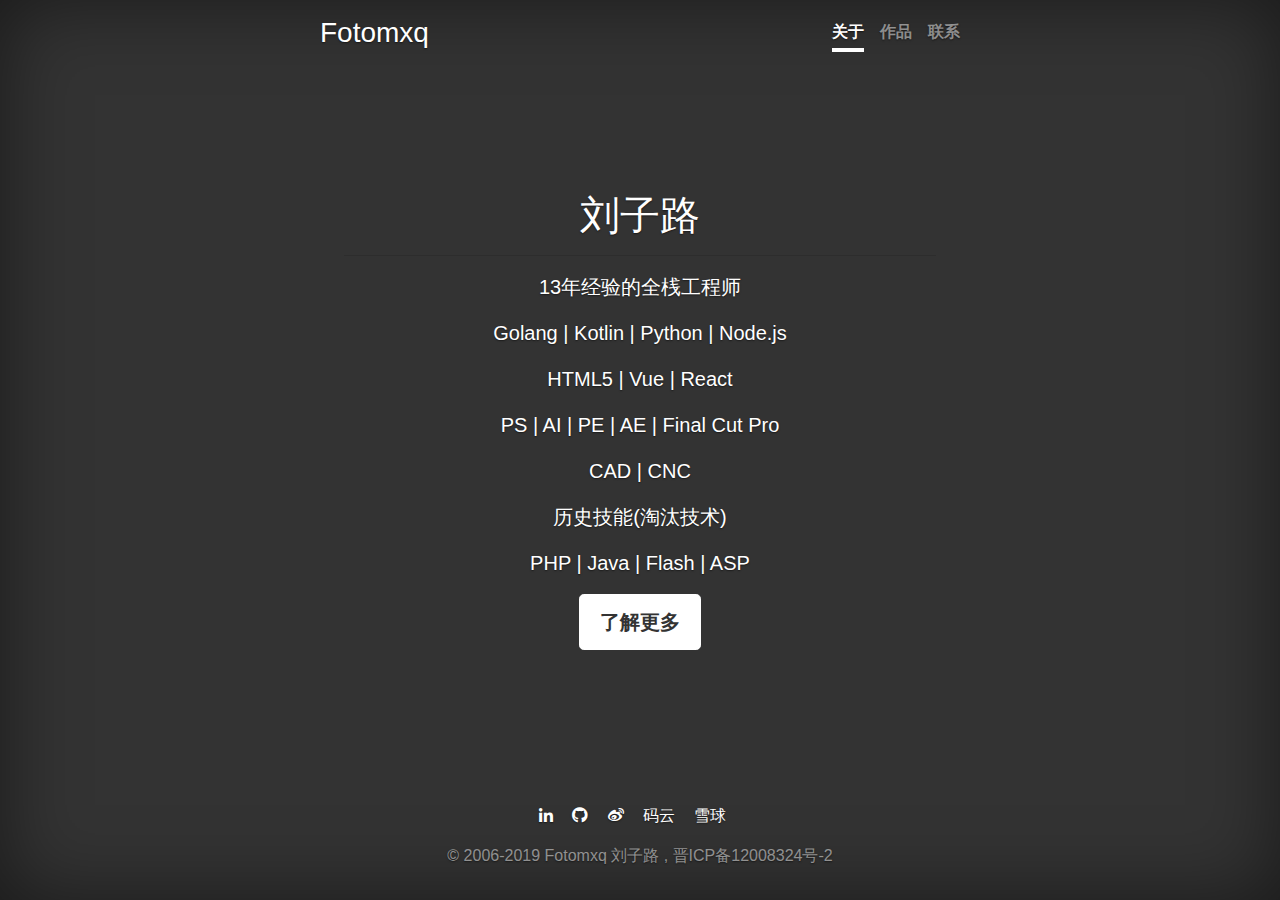
==== commit 6bf0a3f0: "增加2019北京迪宁" ====
--- a/index.html
+++ b/index.html
@@ -32,10 +32,12 @@
             <h1 class="cover-heading">刘子路</h1>
             <hr>
             <p class="lead">13年经验的全桟工程师</p>
-            <p class="lead">Golang | Python | Node.js | PHP | ASP | Java</p>
+            <p class="lead">Golang | Kotlin | Python | Node.js</p>
             <p class="lead">HTML5 | Vue | React</p>
-            <p class="lead">PS | AI | PE | AE | Flash</p>
+            <p class="lead">PS | AI | PE | AE | Final Cut Pro</p>
             <p class="lead">CAD | CNC</p>
+            <p class="lead">历史技能(淘汰技术)</p>
+            <p class="lead">PHP | Java | Flash | ASP</p>
             <p class="lead">
                 <a href="project.html" class="btn btn-lg btn-secondary">了解更多</a>
             </p>
@@ -44,13 +46,14 @@
         <footer class="mastfoot mt-auto">
             <div class="inner">
                 <p>
-                    <a href="http://www.linkedin.com/in/liuzilu/" target="_blank"><i class="fab fa-linkedin-in"></i> </a>
+                    <a href="http://www.linkedin.com/in/liuzilu/" target="_blank"><i class="fab fa-linkedin-in"></i>
+                    </a>
                     <a href="https://github.com/fotomxq" target="_blank"><i class="fab fa-github"></i></a>
                     <a href="http://blog.sina.com.cn/u/2947436261" target="_blank"><i class="fab fa-weibo"></i> </a>
                     <a href="https://gitee.com/fotomxq" target="_blank">码云</a>
                     <a href="https://xueqiu.com/u/2807504733" target="_blank">雪球 </a>
                 </p>
-                <p>&copy; 2006-2018 Fotomxq 刘子路 , 晋ICP备12008324号-2</p>
+                <p>&copy; 2006-2019 Fotomxq 刘子路 , 晋ICP备12008324号-2</p>
             </div>
         </footer>
     </div>
--- a/assets/css/cover.css
+++ b/assets/css/cover.css
@@ -97,12 +97,22 @@
  */
 
 .cover {
+    margin: 50px 0px 50px 0px;
+    overflow:auto;
     padding: 0 1.5rem;
 }
 
 .cover .btn-lg {
     padding: .75rem 1.25rem;
     font-weight: 700;
+}
+
+.cover p{
+    cursor: pointer;
+}
+
+.cover .badge {
+    cursor: pointer;
 }
 
 
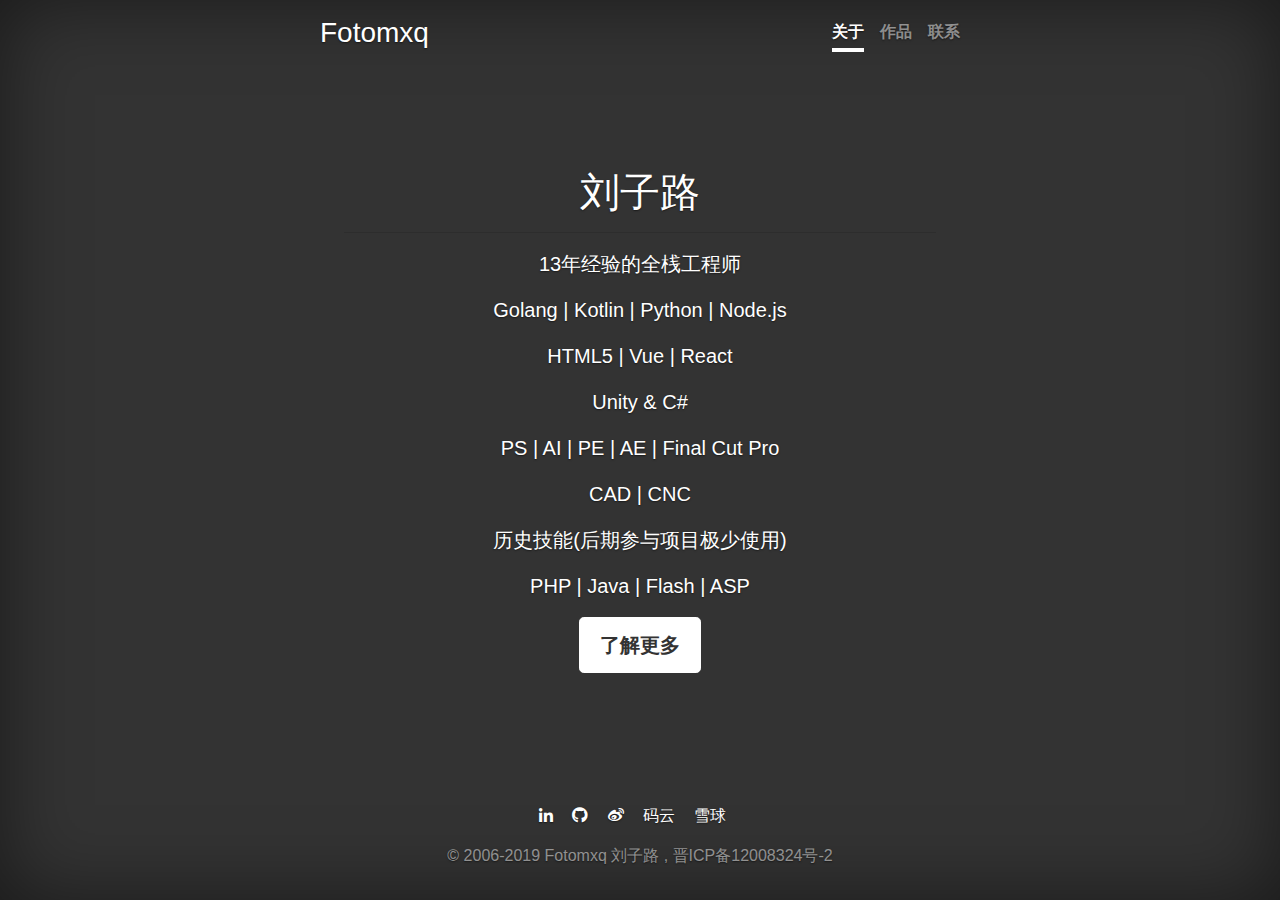
==== commit c8b5be1d: "完善项目介绍和增加新学语言框架介绍；" ====
--- a/index.html
+++ b/index.html
@@ -34,9 +34,10 @@
             <p class="lead">13年经验的全桟工程师</p>
             <p class="lead">Golang | Kotlin | Python | Node.js</p>
             <p class="lead">HTML5 | Vue | React</p>
+            <p class="lead">Unity & C#</p>
             <p class="lead">PS | AI | PE | AE | Final Cut Pro</p>
             <p class="lead">CAD | CNC</p>
-            <p class="lead">历史技能(淘汰技术)</p>
+            <p class="lead">历史技能(后期参与项目极少使用)</p>
             <p class="lead">PHP | Java | Flash | ASP</p>
             <p class="lead">
                 <a href="project.html" class="btn btn-lg btn-secondary">了解更多</a>
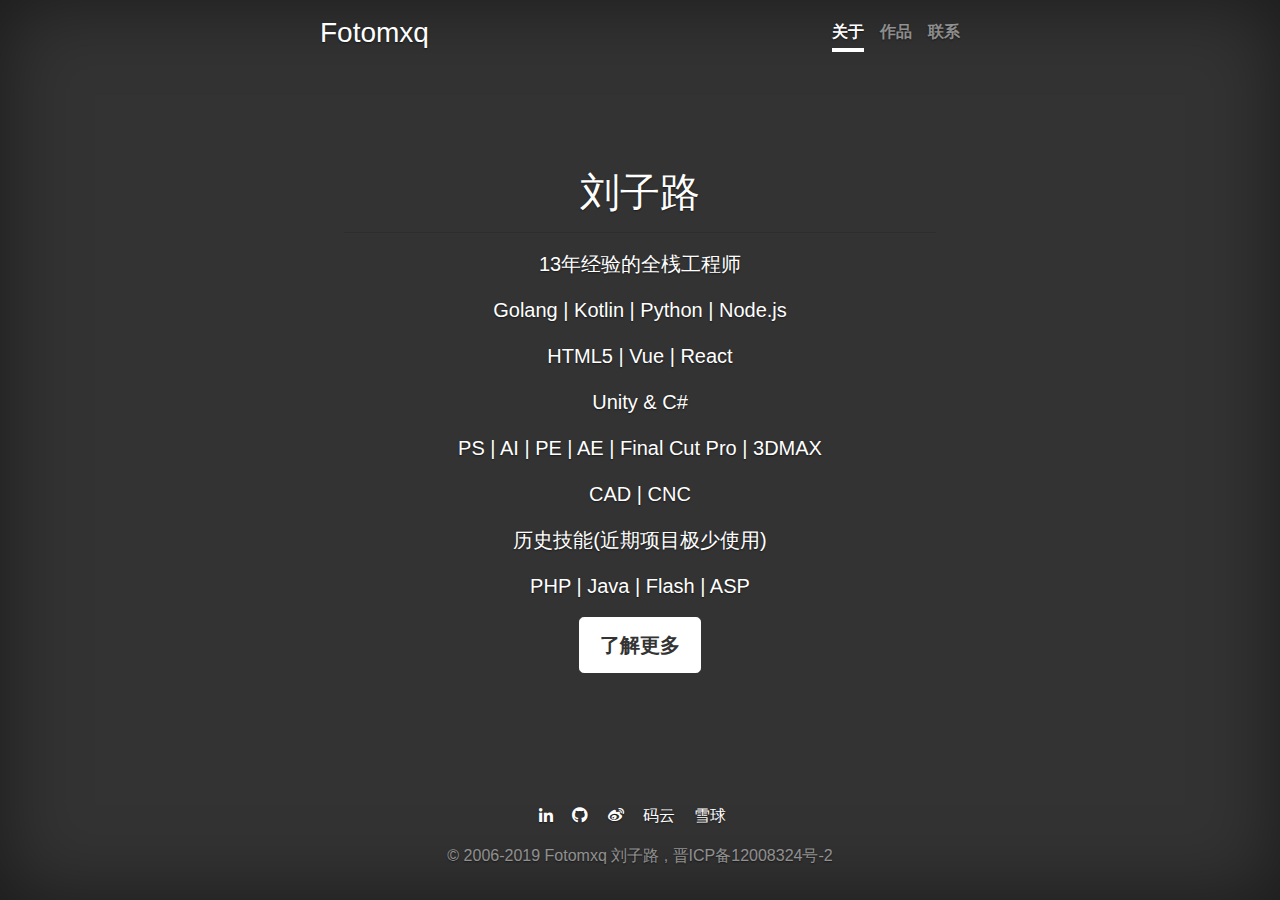
==== commit c419778e: "更新并修正部分描述。" ====
--- a/index.html
+++ b/index.html
@@ -35,9 +35,9 @@
             <p class="lead">Golang | Kotlin | Python | Node.js</p>
             <p class="lead">HTML5 | Vue | React</p>
             <p class="lead">Unity & C#</p>
-            <p class="lead">PS | AI | PE | AE | Final Cut Pro</p>
+            <p class="lead">PS | AI | PE | AE | Final Cut Pro | 3DMAX</p>
             <p class="lead">CAD | CNC</p>
-            <p class="lead">历史技能(后期参与项目极少使用)</p>
+            <p class="lead">历史技能(近期项目极少使用)</p>
             <p class="lead">PHP | Java | Flash | ASP</p>
             <p class="lead">
                 <a href="project.html" class="btn btn-lg btn-secondary">了解更多</a>
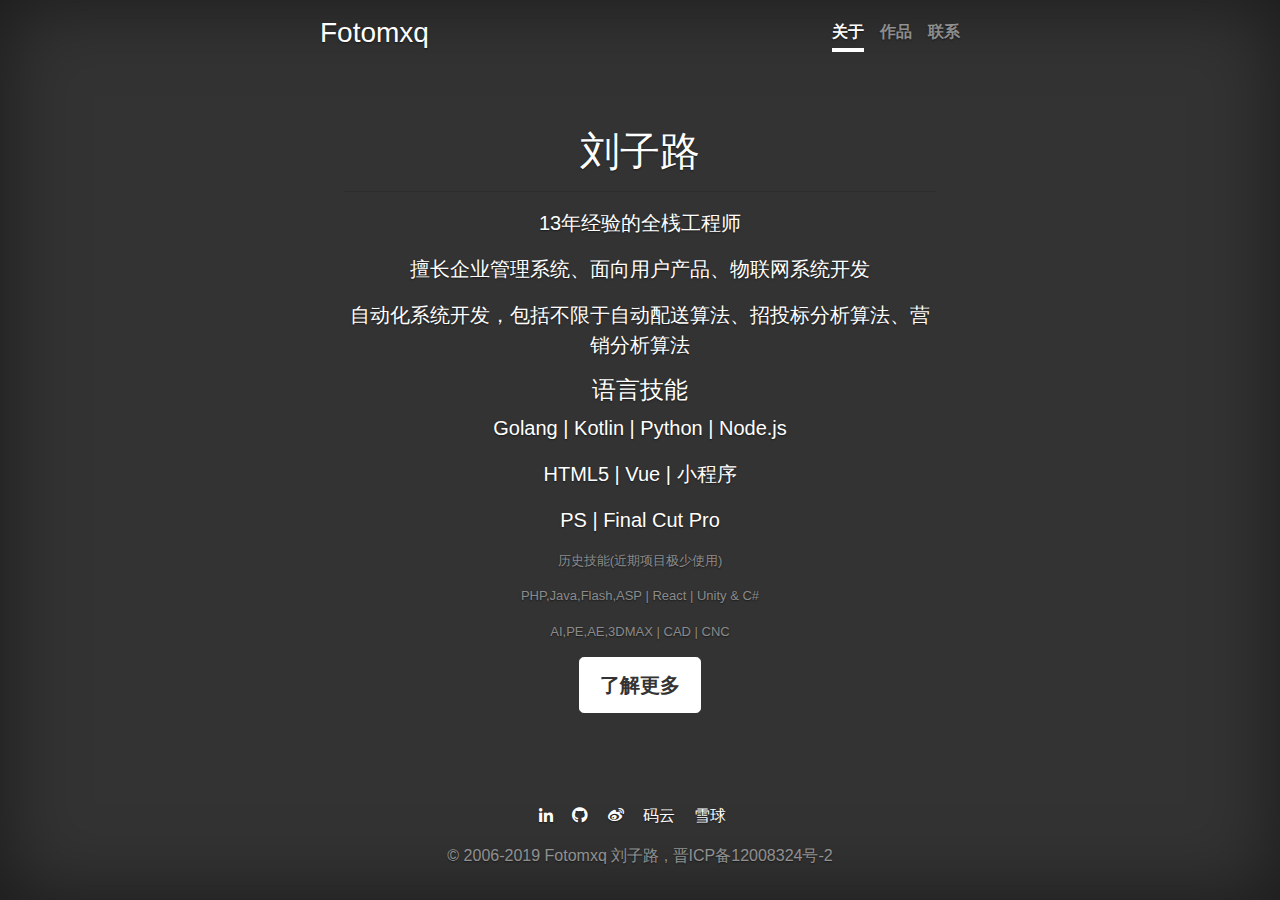
==== commit ed7a2036: "完善介绍部分内容；" ====
--- a/index.html
+++ b/index.html
@@ -32,13 +32,15 @@
             <h1 class="cover-heading">刘子路</h1>
             <hr>
             <p class="lead">13年经验的全桟工程师</p>
+            <p class="lead">擅长企业管理系统、面向用户产品、物联网系统开发</p>
+            <p class="lead">自动化系统开发，包括不限于自动配送算法、招投标分析算法、营销分析算法</p>
+            <h4 class="cover-heading">语言技能</h4>
             <p class="lead">Golang | Kotlin | Python | Node.js</p>
-            <p class="lead">HTML5 | Vue | React</p>
-            <p class="lead">Unity & C#</p>
-            <p class="lead">PS | AI | PE | AE | Final Cut Pro | 3DMAX</p>
-            <p class="lead">CAD | CNC</p>
-            <p class="lead">历史技能(近期项目极少使用)</p>
-            <p class="lead">PHP | Java | Flash | ASP</p>
+            <p class="lead">HTML5 | Vue | 小程序</p>
+            <p class="lead">PS | Final Cut Pro</p>
+            <p class="lead des-text">历史技能(近期项目极少使用)</p>
+            <p class="lead des-text">PHP,Java,Flash,ASP | React | Unity & C#</p>
+            <p class="lead des-text">AI,PE,AE,3DMAX | CAD | CNC</p>
             <p class="lead">
                 <a href="project.html" class="btn btn-lg btn-secondary">了解更多</a>
             </p>
--- a/assets/css/cover.css
+++ b/assets/css/cover.css
@@ -45,6 +45,11 @@
 
 .cover-container {
     max-width: 42em;
+}
+
+.des-text{
+    color: rgb(139, 139, 139);
+    font-size: 13px;
 }
 
 
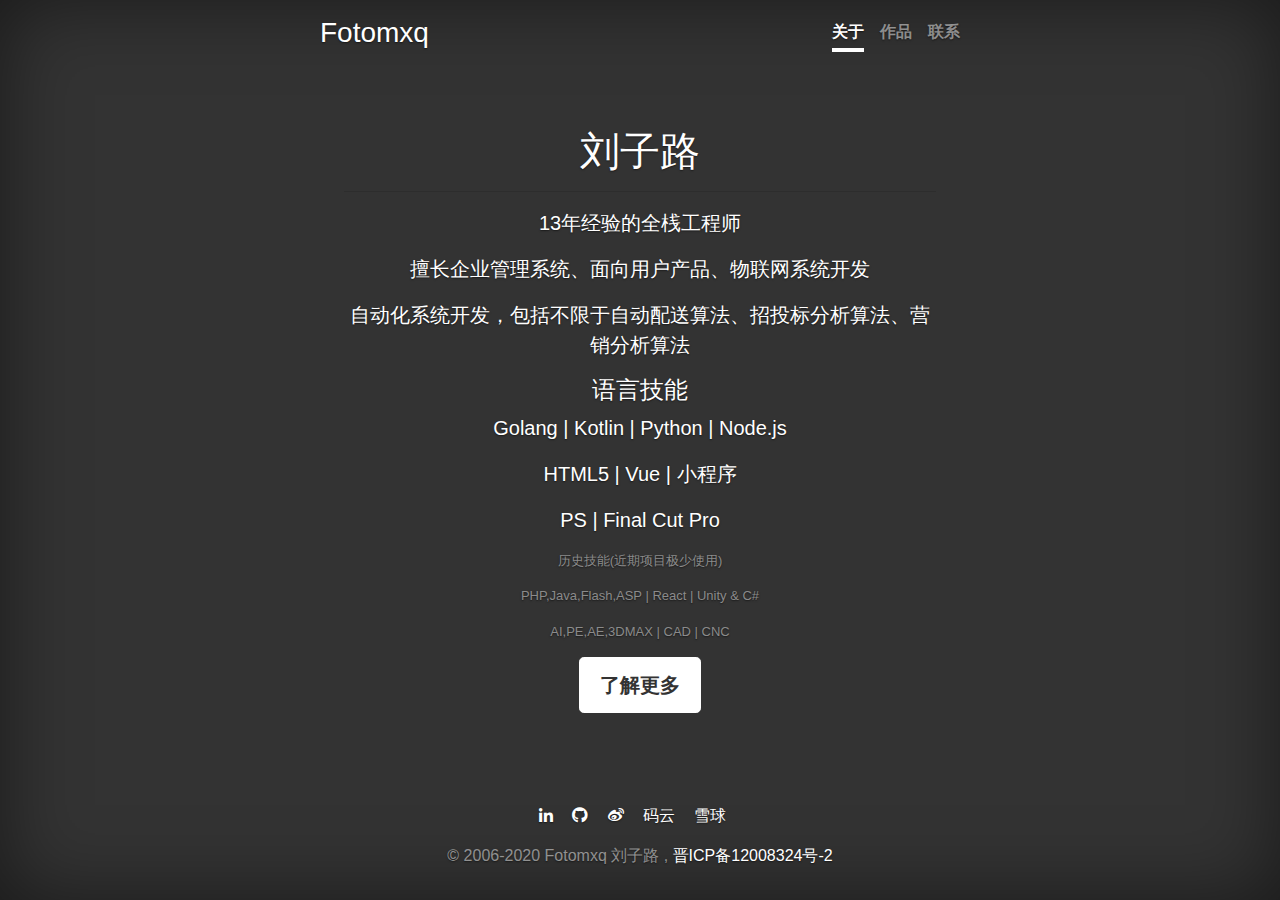
==== commit 1d1f07a5: "更新内容和网站备案链接；" ====
--- a/index.html
+++ b/index.html
@@ -56,7 +56,8 @@
                     <a href="https://gitee.com/fotomxq" target="_blank">码云</a>
                     <a href="https://xueqiu.com/u/2807504733" target="_blank">雪球 </a>
                 </p>
-                <p>&copy; 2006-2019 Fotomxq 刘子路 , 晋ICP备12008324号-2</p>
+                <p>&copy; 2006-2020 Fotomxq 刘子路 , <a href="http://www.beian.miit.gov.cn"
+                        target="_blank">晋ICP备12008324号-2</a></p>
             </div>
         </footer>
     </div>
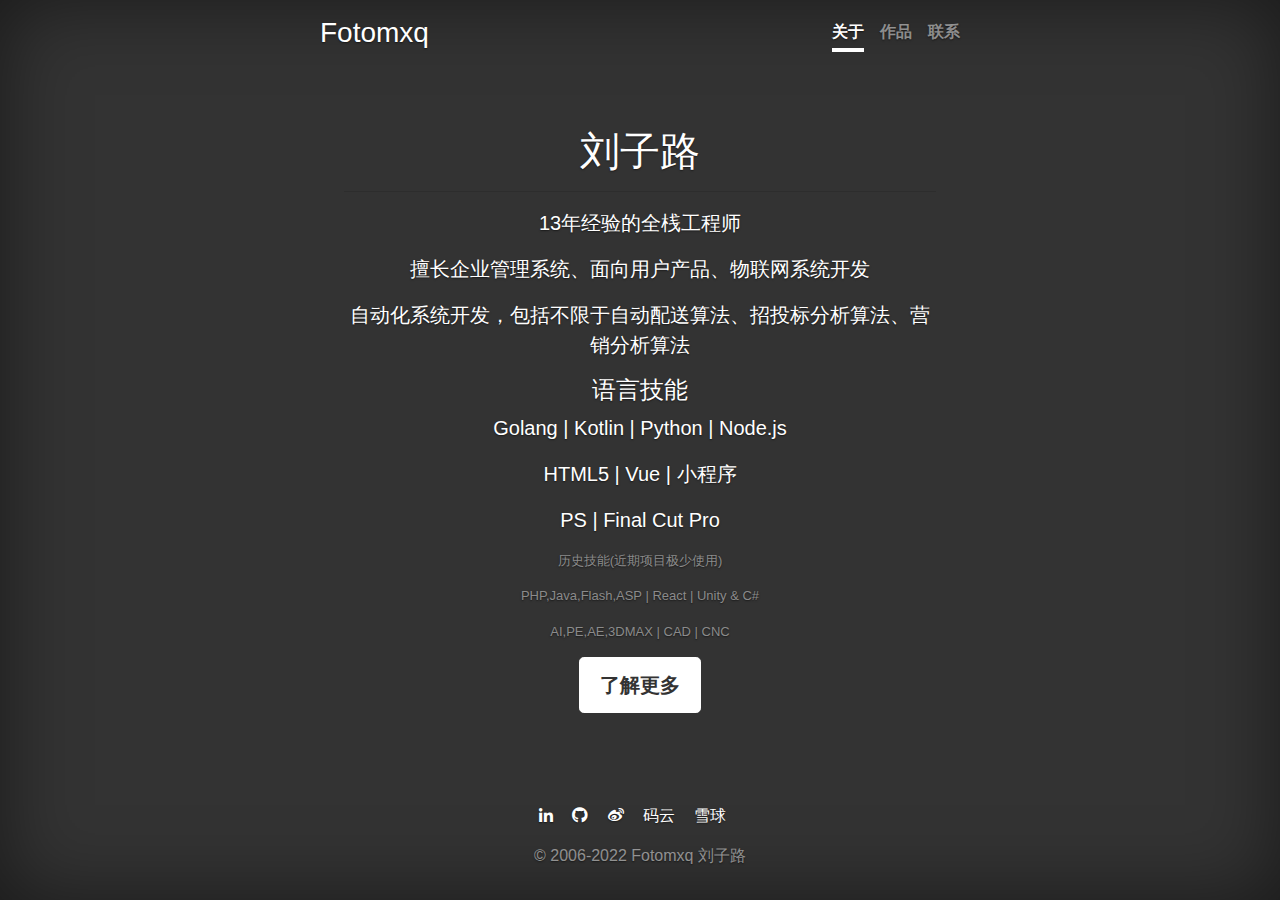
==== commit 5c78834b: "修改底部备案号；" ====
--- a/index.html
+++ b/index.html
@@ -56,8 +56,7 @@
                     <a href="https://gitee.com/fotomxq" target="_blank">码云</a>
                     <a href="https://xueqiu.com/u/2807504733" target="_blank">雪球 </a>
                 </p>
-                <p>&copy; 2006-2020 Fotomxq 刘子路 , <a href="http://www.beian.miit.gov.cn"
-                        target="_blank">晋ICP备12008324号-2</a></p>
+                <p>&copy; 2006-2022 Fotomxq 刘子路 </p>
             </div>
         </footer>
     </div>
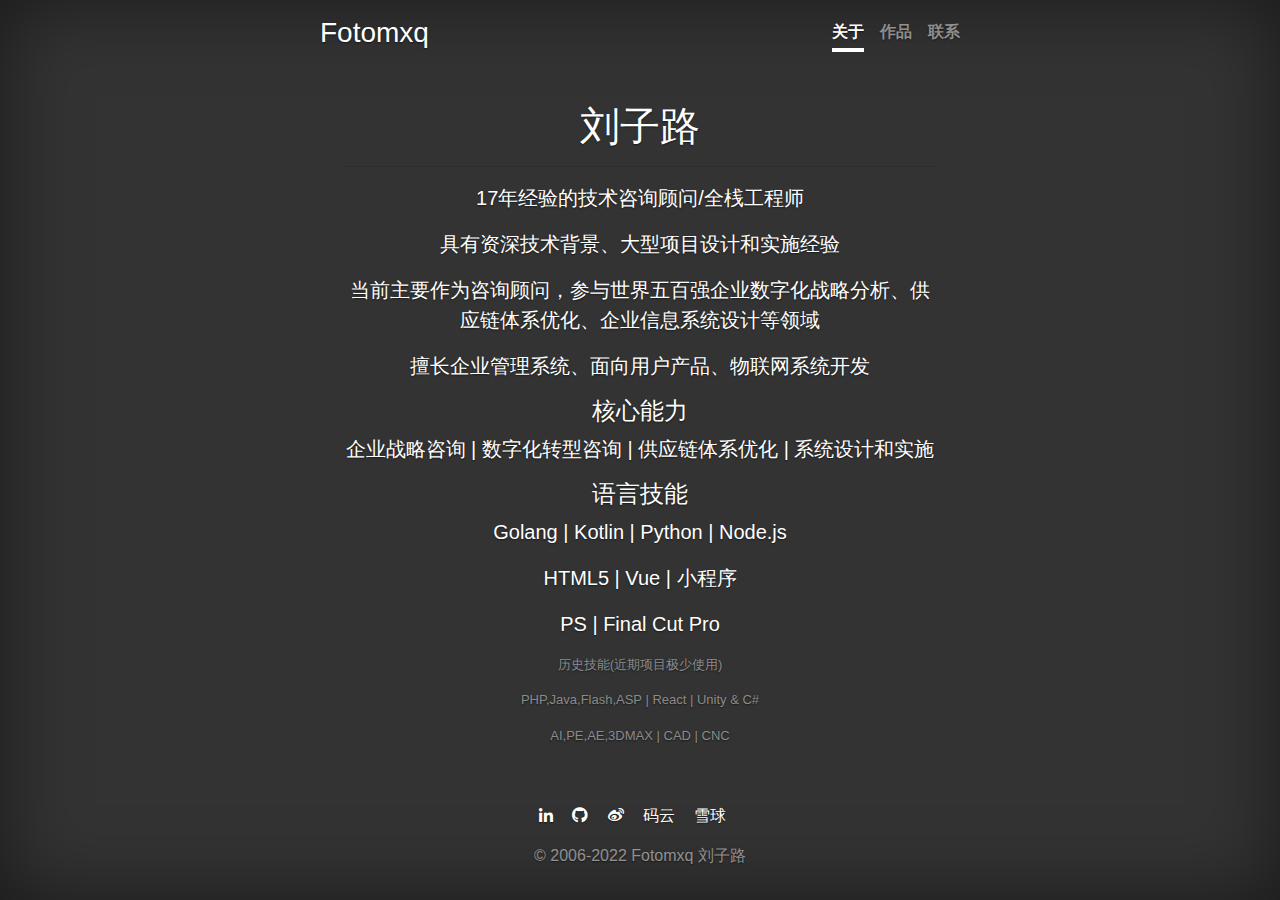
==== commit d19fcf0a: "优化首页个人介绍；" ====
--- a/index.html
+++ b/index.html
@@ -31,9 +31,12 @@
         <main role="main" class="inner cover">
             <h1 class="cover-heading">刘子路</h1>
             <hr>
-            <p class="lead">13年经验的全桟工程师</p>
+            <p class="lead">17年经验的技术咨询顾问/全桟工程师</p>
+            <p class="lead">具有资深技术背景、大型项目设计和实施经验</p>
+            <p class="lead">当前主要作为咨询顾问，参与世界五百强企业数字化战略分析、供应链体系优化、企业信息系统设计等领域</p>
             <p class="lead">擅长企业管理系统、面向用户产品、物联网系统开发</p>
-            <p class="lead">自动化系统开发，包括不限于自动配送算法、招投标分析算法、营销分析算法</p>
+            <h4 class="cover-heading">核心能力</h4>
+            <p class="lead">企业战略咨询 | 数字化转型咨询 | 供应链体系优化 | 系统设计和实施</p>
             <h4 class="cover-heading">语言技能</h4>
             <p class="lead">Golang | Kotlin | Python | Node.js</p>
             <p class="lead">HTML5 | Vue | 小程序</p>
